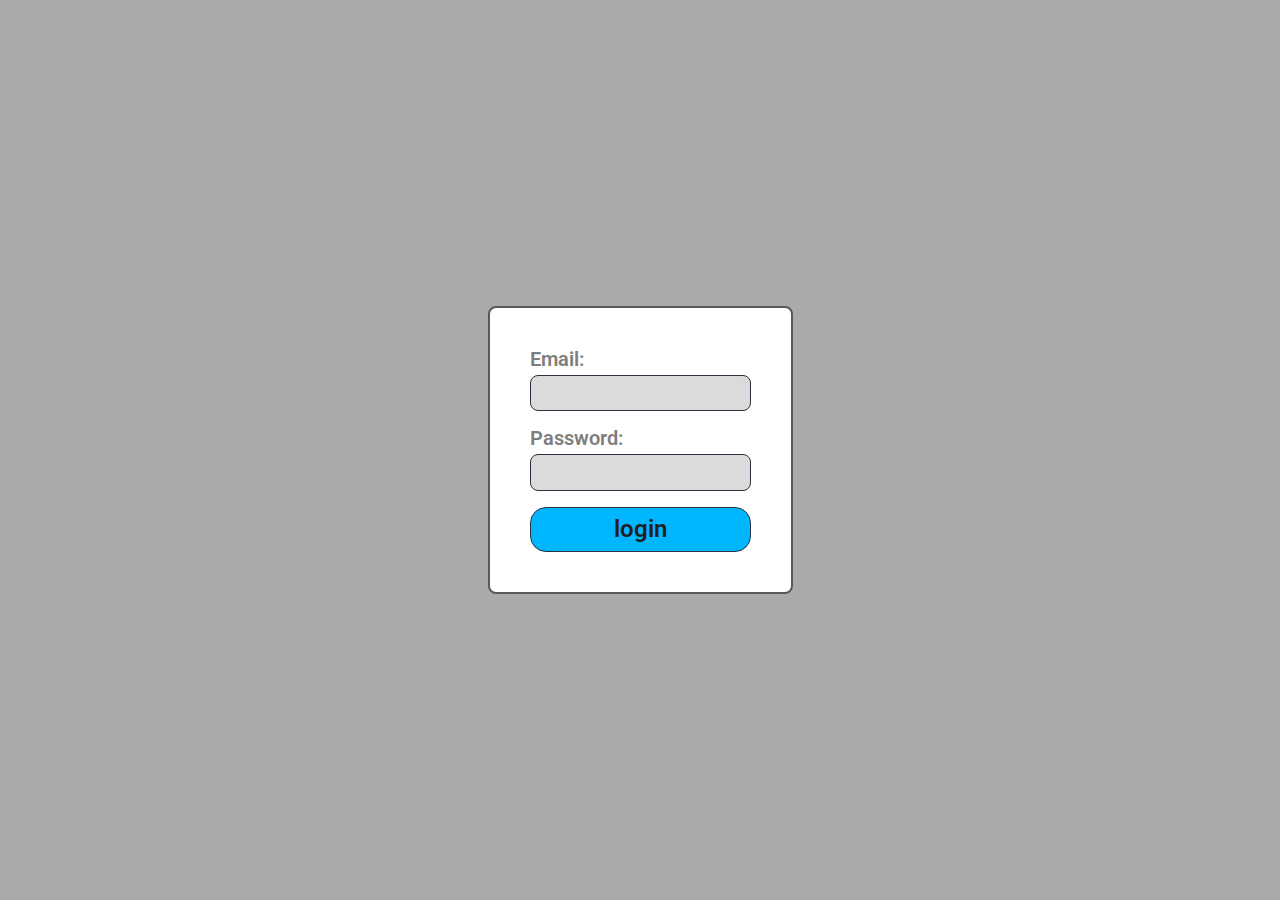
==== frontend/index.html @ de036893 "API modificada para hacer login, creación de la estructura del front-end y login creado" ====
<!DOCTYPE html>
<html lang="en">
<head>
    <meta charset="UTF-8">
    <meta name="viewport" content="width=device-width, initial-scale=1.0">
    <title>Document</title>
    <link rel="preconnect" href="https://fonts.googleapis.com">
    <link rel="preconnect" href="https://fonts.gstatic.com" crossorigin>
    <link href="https://fonts.googleapis.com/css2?family=Roboto:ital,wght@0,100;0,300;0,400;0,500;0,700;0,900;1,100;1,300;1,400;1,500;1,700;1,900&display=swap" rel="stylesheet">
    <link rel="stylesheet" href="./css/normalize.css">
    <link rel="stylesheet" href="./css/style.css">
</head>
<body>
    <main>
        <form id="login-form">
            <div class="login-form-email">
                <label for="email">Email:</label>
                <input type="email" name="email" id="email">
            </div>

            <div class="login-form-password">
                <label for="password">Password:</label>
                <input type="password" name="password" id="password">
            </div>

            <div class="login-form-submit">
                <input type="submit" value="login">
            </div>
        </form>
    </main>
    <script src="./js/index.js"></script>
</body>
</html>
---- frontend/css/style.css ----
* {
    box-sizing: border-box;
    margin: 0;
    padding: 0;
    font-family: "Roboto", serif;
    font-style: normal;
}

main {
    width: 100dvw;
    height: 100dvh;
    display: grid;
    background-color: #aaaaaa;
}

#login-form {
    place-self: center;
    padding: 24px;
    border: 2px #595959 solid;
    background-color: #FFF;
    border-radius: 8px;
}

#login-form div {
    margin: 16px;
}

#login-form div * {
    display: block;
}

#login-form div label {
    color: #7e7e7e;
    font-weight: 600;
    margin-bottom: 4px;
    font-size: 20px;
}

#login-form div input[type="email"], #login-form div input[type="password"] {
    border: .0625rem solid #2A3140;
    border-radius: 8px;
    outline: 0;
    box-shadow: none;
    padding: 8px;
    background-color: #dbdbdb;
    color: rgb(47, 47, 47);
    font-size: 16px;
    font-weight: 500;
}

#login-form div input[type="submit"] {
    border: .0625rem solid #2A3140;
    border-radius: 16px;
    outline: 0;
    box-shadow: none;
    width: 100%;
    padding: 8px;
    background-color: #00b7ff;
    color: rgb(32, 32, 32);
    font-size: 24px;
    font-weight: 600;
}
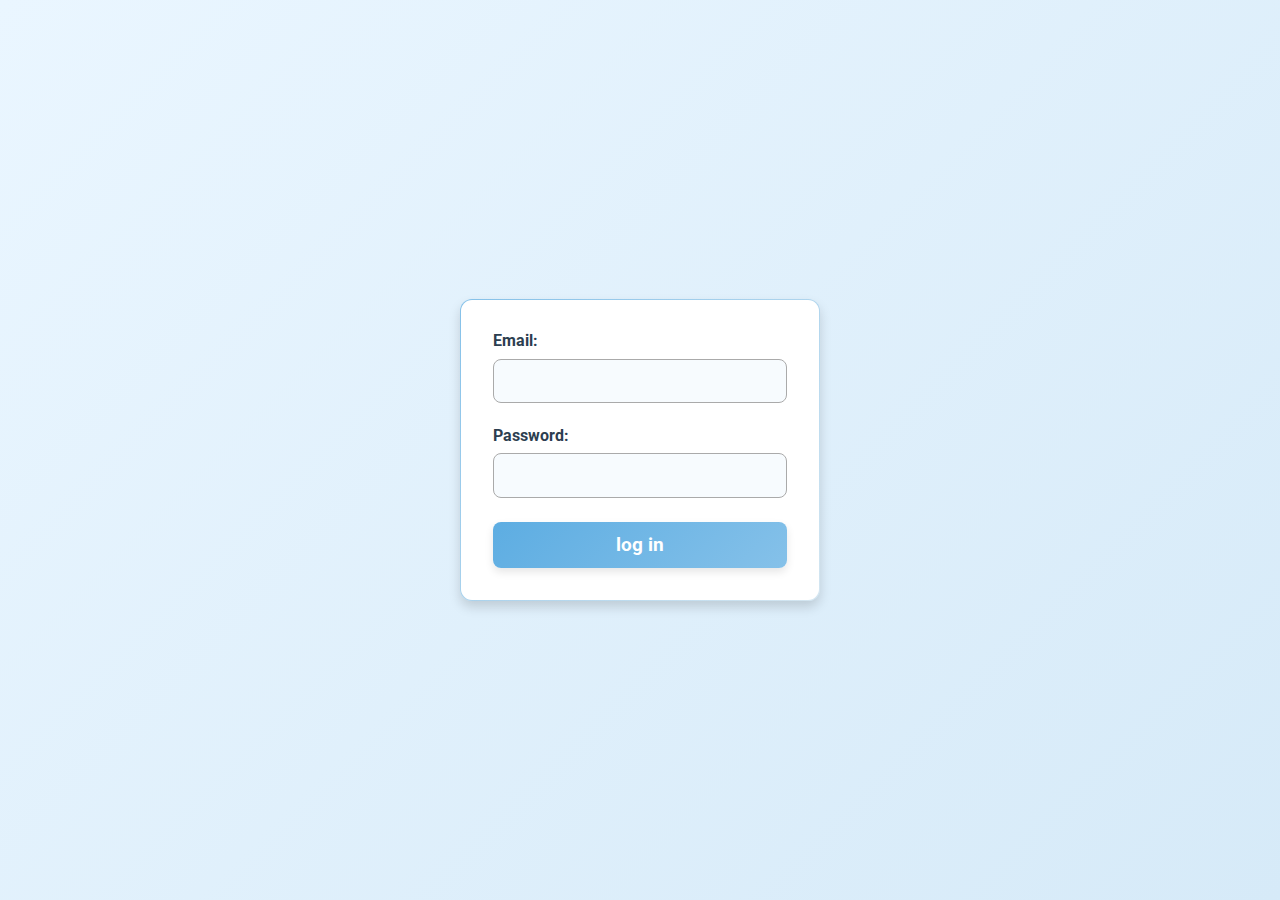
==== commit 7a267179: "Proyecto casi terminado" ====
--- a/frontend/index.html
+++ b/frontend/index.html
@@ -3,7 +3,7 @@
 <head>
     <meta charset="UTF-8">
     <meta name="viewport" content="width=device-width, initial-scale=1.0">
-    <title>Document</title>
+    <title>Log In</title>
     <link rel="preconnect" href="https://fonts.googleapis.com">
     <link rel="preconnect" href="https://fonts.gstatic.com" crossorigin>
     <link href="https://fonts.googleapis.com/css2?family=Roboto:ital,wght@0,100;0,300;0,400;0,500;0,700;0,900;1,100;1,300;1,400;1,500;1,700;1,900&display=swap" rel="stylesheet">
@@ -24,7 +24,7 @@
             </div>
 
             <div class="login-form-submit">
-                <input type="submit" value="login">
+                <input type="submit" value="log in">
             </div>
         </form>
     </main>
--- a/frontend/css/style.css
+++ b/frontend/css/style.css
@@ -1,62 +1,675 @@
+/* General */
 * {
     box-sizing: border-box;
     margin: 0;
     padding: 0;
-    font-family: "Roboto", serif;
+    font-family: "Roboto", sans-serif;
     font-style: normal;
 }
 
 main {
+    display: grid;
+    place-items: center;
+    height: 100dvh;
     width: 100dvw;
+    background: linear-gradient(135deg, #EAF6FF, #D6EAF8); /* Azul pastel */
+}
+
+/* Formulario */
+#login-form {
+    padding: 2rem;
+    border: 1px solid transparent;
+    border-radius: 12px;
+    width: 100%;
+    max-width: 360px;
+    background: linear-gradient(#fff, #fff) padding-box, linear-gradient(135deg, #85C1E9, #D4E6F1) border-box; /* Borde de gradiente */
+    box-shadow: 0 6px 12px rgba(0, 0, 0, 0.15);
+    transition: transform 0.2s ease, box-shadow 0.2s ease;
+}
+
+/* Hover del formulario */
+#login-form:hover {
+    transform: translateY(-1px);
+    box-shadow: 0 8px 16px rgba(0, 0, 0, 0.2);
+}
+
+/* Div del formulario */
+#login-form div:not(.login-form-submit) {
+    margin-bottom: 1.5rem;
+}
+
+/* Etiquetas */
+#login-form div label {
+    color: #2C3E50; /* Azul oscuro */
+    font-weight: bold;
+    font-size: 1rem;
+}
+
+/* Campos de entrada */
+#login-form div input[type="email"], 
+#login-form div input[type="password"] {
+    width: 100%;
+    border: 1px solid #aaa;
+    border-radius: 8px;
+    padding: 0.75rem;
+    margin-top: 0.5rem;
+    background-color: #F7FBFE; /* Azul muy claro */
+    font-size: 1rem;
+    transition: all 0.3s ease;
+}
+
+/* Hover y focus en los campos */
+#login-form div input[type="email"]:focus, 
+#login-form div input[type="password"]:focus {
+    border-color: rgb(93, 173, 226); /* Azul intenso */
+    outline: none;
+    background-color: #EBF6FF;
+    box-shadow: 0 0 8px rgba(93, 173, 226, 0.5);
+}
+
+/* Botón de enviar */
+#login-form div input[type="submit"] {
+    width: 100%;
+    padding: 0.75rem;
+    border: none;
+    border-radius: 8px;
+    background: linear-gradient(135deg, #5DADE2, #85C1E9); /* Degradado azul */
+    color: #fff;
+    font-size: 1.2rem;
+    font-weight: bold;
+    cursor: pointer;
+    transition: background-color 0.3s ease, transform 0.2s ease;
+    box-shadow: 0 4px 8px rgba(0, 0, 0, 0.1);
+}
+
+/* Hover del botón */
+#login-form div input[type="submit"]:hover {
+    background: linear-gradient(135deg, #3498DB, #5DADE2); /* Azul más intenso */
+    transform: translateY(-.5px);
+    box-shadow: 0 6px 12px rgba(0, 0, 0, 0.2);
+}
+
+/* Responsividad
+@media (max-width: 480px) {
+    #login-form {
+        padding: 1.5rem;
+    }
+
+    #login-form div input[type="email"], 
+    #login-form div input[type="password"], 
+    #login-form div input[type="submit"] {
+        font-size: 0.9rem;
+        padding: 0.6rem;
+    }
+} */
+
+
+
+/* Estilos página pacientes */
+/* General */
+
+header {
+    display: flex;
+    justify-content: space-between;
+    align-items: center;
+    padding: 1rem 2rem;
+    background-color: #3498DB; /* Azul intenso */
+    color: #FFFFFF; /* Texto blanco */
+    box-shadow: 0 4px 6px rgba(0, 0, 0, 0.1);
+    border-radius: 0 0 12px 12px;
+}
+
+header h1 {
+    font-size: 2rem;
+    margin: 0;
+}
+
+header h3 {
+    font-size: 1.3rem;
+    font-weight: 500;
+    text-align: right;
+}
+
+.patient-container {
+    display: grid;
+    grid-template-areas:
+        "user-info user-current-medication user-current-medication"
+        "user-upcoming-appointments user-upcoming-appointments user-past-appointments"
+        "user-make-appointment-btn user-make-appointment-btn user-make-appointment-btn";
+    grid-gap: 2rem;
+    padding: 2rem;
+    max-width: 1200px;
+    margin: 2rem auto;
+}
+
+/* Section Styling */
+section {
+    background-color: #FFFFFF;
+    border: 1px solid #D6DBDF;
+    border-radius: 12px;
+    box-shadow: 0 4px 8px rgba(0, 0, 0, 0.1);
+    padding: 1.5rem;
+    transition: transform 0.2s ease, box-shadow 0.2s ease;
+    width: 100%;
+    /* max-width: 500px; */
+}
+
+section:hover {
+    transform: translateY(-4px);
+    box-shadow: 0 8px 16px rgba(0, 0, 0, 0.2);
+}
+
+.patient-container h5 {
+    font-size: 1.5rem;
+    color: #2E86C1; /* Azul medio */
+    margin-bottom: 1rem;
+    border-bottom: 2px solid #AED6F1;
+    padding-bottom: 0.5rem;
+}
+
+.patient-container ul {
+    list-style: none;
+    padding: 0;
+}
+
+.patient-container ul li {
+    margin-bottom: 0.8rem;
+    font-size: 1rem;
+    color: #5D6D7E; /* Gris oscuro */
+}
+
+.patient-container table {
+    width: 100%;
+    border-collapse: collapse;
+    border-radius: 12px;
+    overflow: hidden;
+}
+
+.patient-container table th,
+.patient-container table td {
+    padding: 0.8rem;
+    text-align: left;
+    border-bottom: 1px solid #E5E8E8;
+    text-align: center;
+}
+
+.patient-container table th {
+    background-color: #3498DB;
+    color: #FFFFFF;
+    font-weight: bold;
+    text-align: center;
+}
+
+.patient-container table tbody tr:nth-child(even) {
+    background-color: #F8F9F9;
+}
+
+.patient-container table tbody tr:hover {
+    background-color: #D6EAF8;
+    cursor: pointer;
+}
+
+/* Grid Areas */
+.patient-container .user-info {
+    grid-area: user-info;
+}
+
+.patient-container .user-info ul li span {
+    font-weight: bold
+}
+
+.patient-container .user-current-medication {
+    grid-area: user-current-medication;
+}
+
+.patient-container .user-upcoming-appointments {
+    grid-area: user-upcoming-appointments;
+}
+
+.patient-container .user-past-appointments {
+    grid-area: user-past-appointments;
+}
+
+.patient-container .user-make-appointment-btn {
+    grid-area: user-make-appointment-btn;
+}
+
+/* MODAL */
+/* General */
+/* Botón para pedir cita */
+.user-make-appointment-btn {
+    background-color: #2E86C1;
+    color: #FFFFFF;
+    border: none;
+    border-radius: 8px;
+    padding: 1rem 2rem;
+    font-size: 1.2rem;
+    font-weight: bold;
+    cursor: pointer;
+    box-shadow: 0 4px 6px rgba(0, 0, 0, 0.1);
+    transition: background-color 0.3s ease, transform 0.2s ease;
+}
+
+.user-make-appointment-btn:hover {
+    background-color: #1A5276;
+    transform: scale(1.05);
+}
+
+/* Modal */
+.modal {
+    display: none;
+    position: fixed;
+    top: 0;
+    left: 0;
+    width: 100vw;
+    height: 100vh;
+    background-color: rgba(0, 0, 0, 0.5);
+    justify-content: center;
+    align-items: center;
+    z-index: 1000;
+    opacity: 0;
+    transition: opacity 0.4s ease-in-out;
+}
+
+.modal.show {
+    display: flex;
+    opacity: 1;
+}
+
+.modal-content {
+    background-color: #ffffff;
+    padding: 2rem;
+    border-radius: 12px;
+    position: relative;
+    box-shadow: 0 4px 8px rgba(0, 0, 0, 0.2);
+    width: 90%;
+    max-width: 500px;
+    animation: fadeIn 0.4s ease-in-out;
+}
+
+/* Animaciones del modal */
+@keyframes fadeIn {
+    from {
+        transform: scale(0.9);
+        opacity: 0;
+    }
+    to {
+        transform: scale(1);
+        opacity: 1;
+    }
+}
+
+@keyframes fadeOut {
+    from {
+        transform: scale(1);
+        opacity: 1;
+    }
+    to {
+        transform: scale(0.9);
+        opacity: 0;
+    }
+}
+
+.modal.hide .modal-content {
+    animation: fadeOut 0.4s ease-in-out;
+}
+
+/* Botón para cerrar modal */
+.close-btn {
+    position: absolute;
+    top: 1rem;
+    right: 1rem;
+    background: none;
+    border: none;
+    font-size: 1.5rem;
+    color: #333333;
+    cursor: pointer;
+    transition: color 0.3s ease;
+}
+
+.close-btn:hover {
+    color: #ff5252;
+}
+
+/* Estilo de los inputs y textarea dentro del modal */
+.modal-content label {
+    display: block;
+    margin: 1rem 0 0.5rem;
+    font-weight: bold;
+    color: #2C3E50;
+}
+
+.modal-content select,
+.modal-content input,
+.modal-content textarea {
+    width: 100%;
+    padding: 0.8rem;
+    border: 1px solid #D6DBDF;
+    border-radius: 8px;
+    margin-bottom: 1rem;
+    font-size: 1rem;
+}
+
+/* Botón de envío dentro del modal */
+.modal-submit-btn {
+    background-color: #3498db;
+    color: white;
+    border: none;
+    padding: 0.8rem 1.5rem;
+    border-radius: 6px;
+    font-size: 1rem;
+    cursor: pointer;
+    display: block;
+    margin: 1rem auto 0 auto;
+    width: 60%;
+}
+
+.modal-submit-btn:hover {
+    background-color: #2980b9;
+}
+
+/* Responsive Design */
+@media (max-width: 768px) {
+    .patient-container {
+        display: flex;
+        flex-direction: column;
+        gap: 1.5rem;
+    }
+
+    section {
+        max-width: 100%;
+    }
+}
+
+/* * Estilos página doctor */
+.doctor-container {
+    display: grid;
+    place-items: center;
     height: 100dvh;
-    display: grid;
-    background-color: #aaaaaa;
-}
-
-#login-form {
-    place-self: center;
-    padding: 24px;
-    border: 2px #595959 solid;
-    background-color: #FFF;
+    width: 100dvw;
+    grid-template-areas:
+        "user-info doctor-appointments-next-seven-days"
+        "doctor-today-appointments doctor-today-appointments";
+    grid-gap: 2rem;
+    padding: 2rem;
+    max-width: 1200px;
+    margin: 2rem auto;
+    background: linear-gradient(135deg, #EAF6FF, #D6EAF8);
+}
+
+.doctor-container .user-info {
+    grid-area: user-info;
+}
+
+.doctor-container .doctor-appointments-next-seven-days {
+    grid-area: doctor-appointments-next-seven-days;
+    display: flex;
+    flex-direction: column;
+    align-items: center;
+}
+
+.doctor-container .doctor-today-appointments {
+    grid-area: doctor-today-appointments;
+}
+
+.doctor-container .doctor-appointments-next-seven-days span {
+    font-size: 8rem;
+    color: #2E86C1;
+    font-weight: 900;
+    margin: 0 auto;
+}
+
+.doctor-container .doctor-appointments-next-seven-days h5 {
+    font-size: 1.5rem;
+    color: #2E86C1;
+    margin-bottom: 0;
+    border-bottom: none;
+    padding-bottom: 0;
+}
+
+
+.doctor-container h5 {
+    font-size: 1.5rem;
+    color: #2E86C1;
+    margin-bottom: 1rem;
+    border-bottom: 2px solid #AED6F1;
+    padding-bottom: 0.5rem;
+}
+
+.doctor-container .doctor-info ul {
+    list-style: none;
+    padding: 0;
+}
+
+.doctor-container .doctor-info ul li {
+    margin-bottom: 0.8rem;
+    font-size: 1rem;
+    color: #5D6D7E;
+}
+
+.doctor-container .doctor-info ul li span {
+    font-weight: bold;
+}
+
+.doctor-container table {
+    width: 100%;
+    border-collapse: collapse;
+    border-radius: 12px;
+    overflow: hidden;
+}
+
+.doctor-container table th,
+.doctor-container table td {
+    padding: 0.8rem;
+    text-align: left;
+    border-bottom: 1px solid #E5E8E8;
+    text-align: center;
+}
+
+.doctor-container table th {
+    background-color: #3498DB;
+    color: #FFFFFF;
+    font-weight: bold;
+    text-align: center;
+}
+
+.doctor-container table tbody tr:nth-child(even) {
+    background-color: #F8F9F9;
+}
+
+.doctor-container table tbody tr:hover {
+    background-color: #D6EAF8;
+    cursor: pointer;
+}
+
+/* Estilo para los botones de la tabla */
+.doctor-container table button {
+    background-color: #3498DB;
+    color: white;
+    border: none;
+    padding: 0.6rem 1.2rem;
+    font-size: 1rem;
+    border-radius: 5px;
+    cursor: pointer;
+    transition: background-color 0.3s ease;
+}
+
+.doctor-container table button:hover {
+    background-color: #2980B9;
+}
+
+/* Modal */
+#doctor-modal {
+    position: fixed;
+    top: 0;
+    left: 0;
+    width: 100vw;
+    height: 100vh;
+    background-color: rgba(0, 0, 0, 0.5);
+    justify-content: center;
+    align-items: center;
+    z-index: 1000;
+    opacity: 0;
+    visibility: hidden;
+    pointer-events: none;
+    transition: opacity 0.4s ease-in-out, visibility 0.4s ease-in-out;
+}
+
+#doctor-modal.show {
+    opacity: 1;
+    visibility: visible;
+    pointer-events: auto;
+}
+
+#doctor-modal .modal-content {
+    background-color: #ffffff;
+    padding: 2rem;
+    border-radius: 12px;
+    position: relative;
+    box-shadow: 0 4px 8px rgba(0, 0, 0, 0.2);
+    width: 90%;
+    max-width: 500px;
+    animation: fadeIn 0.4s ease-in-out;
+}
+
+/* Animaciones del modal */
+@keyframes fadeIn {
+    from {
+        transform: scale(0.9);
+        opacity: 0;
+    }
+    to {
+        transform: scale(1);
+        opacity: 1;
+    }
+}
+
+@keyframes fadeOut {
+    from {
+        transform: scale(1);
+        opacity: 1;
+    }
+    to {
+        transform: scale(0.9);
+        opacity: 0;
+    }
+}
+
+#doctor-modal.hide #doctor-modal .modal-content {
+    animation: fadeOut 0.4s ease-in-out;
+}
+
+/* Botón para cerrar modal */
+#doctor-modal .close-btn {
+    position: absolute;
+    top: 1rem;
+    right: 1rem;
+    background: none;
+    border: none;
+    font-size: 1.5rem;
+    color: #333333;
+    cursor: pointer;
+    transition: color 0.3s ease;
+}
+
+#doctor-modal .close-btn:hover {
+    color: #ff5252;
+}
+
+/* Estilo de los inputs y textarea dentro del modal */
+#doctor-modal .modal-content label {
+    display: block;
+    margin: 1rem 0 0.5rem;
+    font-weight: bold;
+    color: #2C3E50;
+}
+
+#doctor-modal .modal-content select,
+#doctor-modal .modal-content input,
+#doctor-modal .modal-content textarea {
+    width: 100%;
+    padding: 0.8rem;
+    border: 1px solid #D6DBDF;
     border-radius: 8px;
-}
-
-#login-form div {
-    margin: 16px;
-}
-
-#login-form div * {
+    margin-bottom: 1rem;
+    font-size: 1rem;
+}
+
+/* Botón de envío dentro del modal */
+#doctor-modal .modal-submit-btn {
+    background-color: #3498db;
+    color: white;
+    border: none;
+    padding: 0.8rem 1.5rem;
+    border-radius: 6px;
+    font-size: 1rem;
+    cursor: pointer;
     display: block;
-}
-
-#login-form div label {
-    color: #7e7e7e;
-    font-weight: 600;
-    margin-bottom: 4px;
-    font-size: 20px;
-}
-
-#login-form div input[type="email"], #login-form div input[type="password"] {
-    border: .0625rem solid #2A3140;
+    margin: 1rem auto 0 auto;
+    width: 60%;
+}
+
+#doctor-modal .modal-submit-btn:hover {
+    background-color: #2980b9;
+}
+
+
+/* Estilos página 404 */
+/* Fondo de la página */
+.error-main {
+    height: 100dvh;
+    width: 100dvw;
+    background: linear-gradient(135deg, #FFFFFF, #D6EAF8);
+    display: flex;
+    justify-content: center;
+    align-items: center;
+}
+
+/* Contenedor principal */
+.error-container {
+    text-align: center;
+    padding: 2rem;
+    background-color: #fff;
+    border: 1px solid #AED6F1;
+    border-radius: 12px;
+    box-shadow: 0 4px 10px rgba(0, 0, 0, 0.1);
+    max-width: 400px;
+    width: 100%;
+}
+
+/* Título del error */
+.error-container h1 {
+    font-size: 6rem;
+    color: #5DADE2; /* Azul intenso */
+    margin-bottom: 1rem;
+}
+
+/* Mensaje descriptivo */
+.error-container p {
+    font-size: 1.2rem;
+    color: #333;
+    margin-bottom: 2rem;
+}
+
+/* Botón */
+.error-container .back-button {
+    display: inline-block;
+    padding: 0.75rem 1.5rem;
+    background-color: #85C1E9; /* Azul cielo */
+    color: #fff;
+    font-size: 1rem;
+    font-weight: bold;
+    text-decoration: none;
     border-radius: 8px;
-    outline: 0;
-    box-shadow: none;
-    padding: 8px;
-    background-color: #dbdbdb;
-    color: rgb(47, 47, 47);
-    font-size: 16px;
-    font-weight: 500;
-}
-
-#login-form div input[type="submit"] {
-    border: .0625rem solid #2A3140;
-    border-radius: 16px;
-    outline: 0;
-    box-shadow: none;
-    width: 100%;
-    padding: 8px;
-    background-color: #00b7ff;
-    color: rgb(32, 32, 32);
-    font-size: 24px;
-    font-weight: 600;
+    transition: background-color 0.3s ease, transform 0.2s ease;
+}
+
+/* Hover y active del botón */
+.error-container .back-button:hover {
+    background-color: #5DADE2; /* Azul más intenso */
+    transform: translateY(-2px);
+}
+
+.error-container .back-button:active {
+    transform: translateY(0);
 }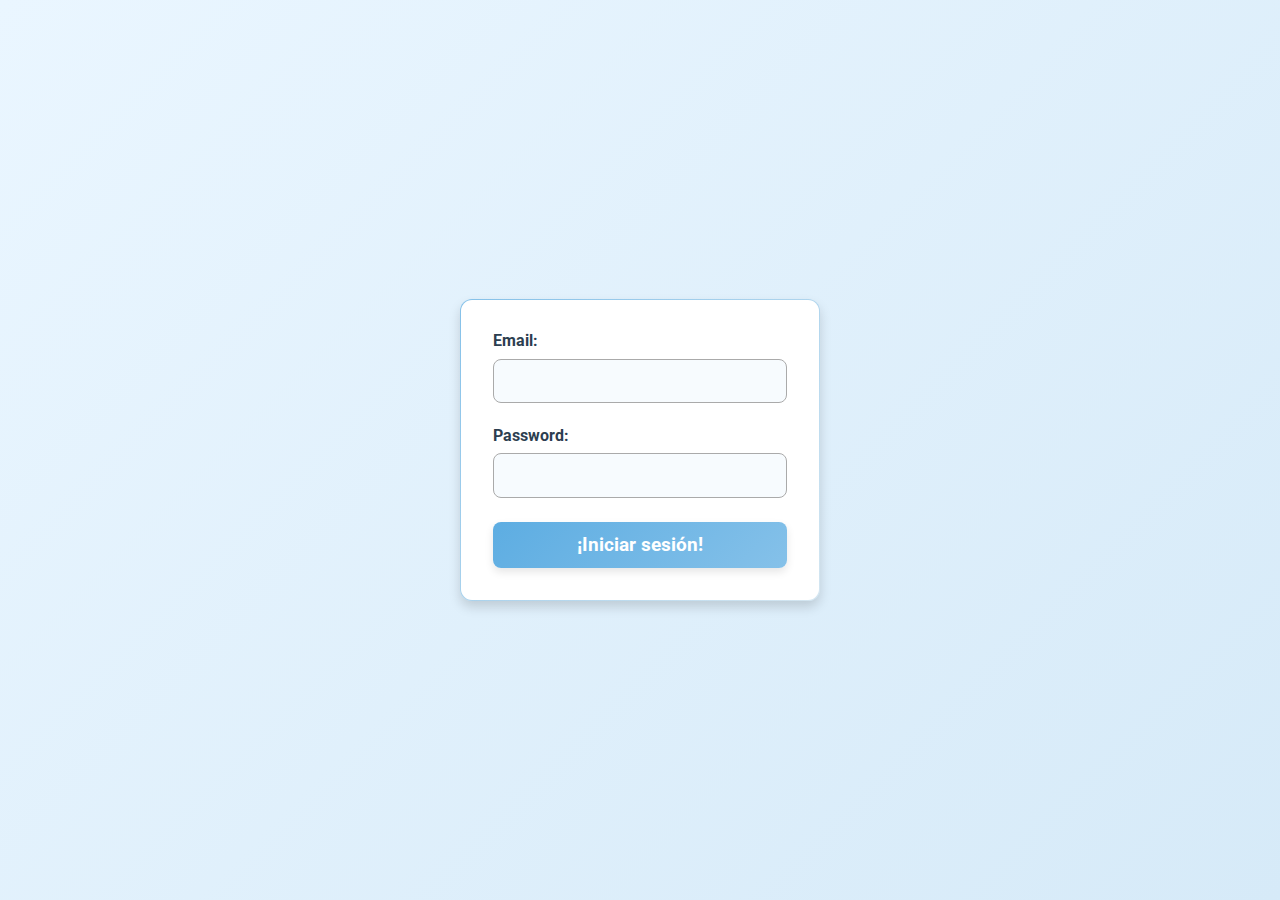
==== commit 9a773df4: "Refatorización completa del código JavaScript y eliminación de PDF viewer" ====
--- a/frontend/index.html
+++ b/frontend/index.html
@@ -11,7 +11,7 @@
     <link rel="stylesheet" href="./css/style.css">
 </head>
 <body>
-    <main>
+    <main id="login-main">
         <form id="login-form">
             <div class="login-form-email">
                 <label for="email">Email:</label>
@@ -23,11 +23,18 @@
                 <input type="password" name="password" id="password">
             </div>
 
+            <div class="errors">
+                <span id="email"></span>
+                <span id="password"></span>
+                <span id="not-found"></span>
+            </div>
+
             <div class="login-form-submit">
-                <input type="submit" value="log in">
+                <input type="submit" value="¡Iniciar sesión!">
             </div>
         </form>
     </main>
-    <script src="./js/index.js"></script>
+    <script type="module" src="./js/helpers/utils.mjs"></script>
+    <script type="module" src="./js/index.js"></script>
 </body>
 </html>--- a/frontend/css/style.css
+++ b/frontend/css/style.css
@@ -7,15 +7,23 @@
     font-style: normal;
 }
 
-main {
-    display: grid;
-    place-items: center;
+@font-face {
+    font-family: 'DigitalClock';
+    src: url('http://localhost/font/DS-DIGII.TTF') format('woff2');
+    font-weight: normal;
+    font-style: normal;
+}
+
+body {
+    background: linear-gradient(135deg, #EAF6FF, #D6EAF8); /* Azul pastel */
+}
+
+/* Formulario */
+
+#login-main {
     height: 100dvh;
-    width: 100dvw;
-    background: linear-gradient(135deg, #EAF6FF, #D6EAF8); /* Azul pastel */
-}
-
-/* Formulario */
+}
+
 #login-form {
     padding: 2rem;
     border: 1px solid transparent;
@@ -104,19 +112,23 @@
 } */
 
 
-
 /* Estilos página pacientes */
 /* General */
+main {
+    display: grid;
+    place-items: center;
+    height: 90dvh;
+}
 
 header {
     display: flex;
     justify-content: space-between;
     align-items: center;
-    padding: 1rem 2rem;
+    height: 10dvh;
+    padding: 1rem 6% 1rem 2%;
     background-color: #3498DB; /* Azul intenso */
     color: #FFFFFF; /* Texto blanco */
     box-shadow: 0 4px 6px rgba(0, 0, 0, 0.1);
-    border-radius: 0 0 12px 12px;
 }
 
 header h1 {
@@ -129,6 +141,13 @@
     font-weight: 500;
     text-align: right;
 }
+
+.clock {
+    font-family: 'DigitalClock', sans-serif;
+    color: white;
+    font-size: 4rem;
+}
+
 
 .patient-container {
     display: grid;
@@ -139,7 +158,6 @@
     grid-gap: 2rem;
     padding: 2rem;
     max-width: 1200px;
-    margin: 2rem auto;
 }
 
 /* Section Styling */
@@ -185,6 +203,10 @@
     overflow: hidden;
 }
 
+#hide {
+    display: none;
+}
+
 .patient-container table th,
 .patient-container table td {
     padding: 0.8rem;
@@ -206,7 +228,11 @@
 
 .patient-container table tbody tr:hover {
     background-color: #D6EAF8;
-    cursor: pointer;
+    /* cursor: pointer; */
+}
+
+.patient-container table tbody tr:hover *:not(.user-past-appointments table tbody tr:hover *) {
+    cursor: default;
 }
 
 /* Grid Areas */
@@ -287,6 +313,21 @@
     animation: fadeIn 0.4s ease-in-out;
 }
 
+#modal-past-appointments .modal-content {
+    max-width: 600px;
+}
+
+#doctor-modal .modal-content {
+    background-color: #ffffff;
+    padding: 2rem;
+    border-radius: 12px;
+    position: relative;
+    box-shadow: 0 4px 8px rgba(0, 0, 0, 0.2);
+    width: 90%;
+    max-width: none;
+    animation: fadeIn 0.4s ease-in-out;
+}
+
 /* Animaciones del modal */
 @keyframes fadeIn {
     from {
@@ -332,7 +373,7 @@
 }
 
 /* Estilo de los inputs y textarea dentro del modal */
-.modal-content label {
+.modal-content label:not(#chronic label) {
     display: block;
     margin: 1rem 0 0.5rem;
     font-weight: bold;
@@ -340,7 +381,7 @@
 }
 
 .modal-content select,
-.modal-content input,
+.modal-content input:not(input[type="checkbox"]),
 .modal-content textarea {
     width: 100%;
     padding: 0.8rem;
@@ -348,6 +389,28 @@
     border-radius: 8px;
     margin-bottom: 1rem;
     font-size: 1rem;
+    resize: none;
+}
+
+.modal-content h2:not(.doctor-modal .modal-content h2) {
+    margin-bottom: 12px;
+    font-size: 2.2rem;
+}
+
+.doctor-modal .modal-content h2 {
+    margin: 12px;
+    font-weight: 700;
+    font-size: 2.2rem;
+}
+
+
+.modal-content span {
+    font-weight: bold;
+}
+
+.modal-medication {
+    list-style: none;
+    padding-left: 12px;
 }
 
 /* Botón de envío dentro del modal */
@@ -381,125 +444,9 @@
     }
 }
 
-/* * Estilos página doctor */
-.doctor-container {
-    display: grid;
-    place-items: center;
-    height: 100dvh;
-    width: 100dvw;
-    grid-template-areas:
-        "user-info doctor-appointments-next-seven-days"
-        "doctor-today-appointments doctor-today-appointments";
-    grid-gap: 2rem;
-    padding: 2rem;
-    max-width: 1200px;
-    margin: 2rem auto;
-    background: linear-gradient(135deg, #EAF6FF, #D6EAF8);
-}
-
-.doctor-container .user-info {
-    grid-area: user-info;
-}
-
-.doctor-container .doctor-appointments-next-seven-days {
-    grid-area: doctor-appointments-next-seven-days;
-    display: flex;
-    flex-direction: column;
-    align-items: center;
-}
-
-.doctor-container .doctor-today-appointments {
-    grid-area: doctor-today-appointments;
-}
-
-.doctor-container .doctor-appointments-next-seven-days span {
-    font-size: 8rem;
-    color: #2E86C1;
-    font-weight: 900;
-    margin: 0 auto;
-}
-
-.doctor-container .doctor-appointments-next-seven-days h5 {
-    font-size: 1.5rem;
-    color: #2E86C1;
-    margin-bottom: 0;
-    border-bottom: none;
-    padding-bottom: 0;
-}
-
-
-.doctor-container h5 {
-    font-size: 1.5rem;
-    color: #2E86C1;
-    margin-bottom: 1rem;
-    border-bottom: 2px solid #AED6F1;
-    padding-bottom: 0.5rem;
-}
-
-.doctor-container .doctor-info ul {
-    list-style: none;
-    padding: 0;
-}
-
-.doctor-container .doctor-info ul li {
-    margin-bottom: 0.8rem;
-    font-size: 1rem;
-    color: #5D6D7E;
-}
-
-.doctor-container .doctor-info ul li span {
-    font-weight: bold;
-}
-
-.doctor-container table {
-    width: 100%;
-    border-collapse: collapse;
-    border-radius: 12px;
-    overflow: hidden;
-}
-
-.doctor-container table th,
-.doctor-container table td {
-    padding: 0.8rem;
-    text-align: left;
-    border-bottom: 1px solid #E5E8E8;
-    text-align: center;
-}
-
-.doctor-container table th {
-    background-color: #3498DB;
-    color: #FFFFFF;
-    font-weight: bold;
-    text-align: center;
-}
-
-.doctor-container table tbody tr:nth-child(even) {
-    background-color: #F8F9F9;
-}
-
-.doctor-container table tbody tr:hover {
-    background-color: #D6EAF8;
-    cursor: pointer;
-}
-
-/* Estilo para los botones de la tabla */
-.doctor-container table button {
-    background-color: #3498DB;
-    color: white;
-    border: none;
-    padding: 0.6rem 1.2rem;
-    font-size: 1rem;
-    border-radius: 5px;
-    cursor: pointer;
-    transition: background-color 0.3s ease;
-}
-
-.doctor-container table button:hover {
-    background-color: #2980B9;
-}
-
 /* Modal */
-#doctor-modal {
+#doctor-modal .modal {
+    display: none;
     position: fixed;
     top: 0;
     left: 0;
@@ -510,15 +457,13 @@
     align-items: center;
     z-index: 1000;
     opacity: 0;
-    visibility: hidden;
-    pointer-events: none;
-    transition: opacity 0.4s ease-in-out, visibility 0.4s ease-in-out;
-}
-
-#doctor-modal.show {
+    transition: opacity 0.4s ease-in-out;
+    overflow-y: auto; /* Habilitar desplazamiento si es necesario */
+}
+
+#doctor-modal .modal.show {
+    display: flex;
     opacity: 1;
-    visibility: visible;
-    pointer-events: auto;
 }
 
 #doctor-modal .modal-content {
@@ -528,11 +473,12 @@
     position: relative;
     box-shadow: 0 4px 8px rgba(0, 0, 0, 0.2);
     width: 90%;
-    max-width: 500px;
+    max-width: 800px; /* Ampliar el ancho máximo */
+    max-height: 90vh; /* Limitar la altura para evitar desbordamientos */
+    overflow-y: auto; /* Agregar desplazamiento interno para contenido largo */
     animation: fadeIn 0.4s ease-in-out;
 }
 
-/* Animaciones del modal */
 @keyframes fadeIn {
     from {
         transform: scale(0.9);
@@ -544,6 +490,10 @@
     }
 }
 
+#doctor-modal.hide .modal-content {
+    animation: fadeOut 0.4s ease-in-out;
+}
+
 @keyframes fadeOut {
     from {
         transform: scale(1);
@@ -553,10 +503,6 @@
         transform: scale(0.9);
         opacity: 0;
     }
-}
-
-#doctor-modal.hide #doctor-modal .modal-content {
-    animation: fadeOut 0.4s ease-in-out;
 }
 
 /* Botón para cerrar modal */
@@ -577,22 +523,67 @@
 }
 
 /* Estilo de los inputs y textarea dentro del modal */
-#doctor-modal .modal-content label {
+#doctor-modal label:not(#chronic label) {
     display: block;
     margin: 1rem 0 0.5rem;
     font-weight: bold;
     color: #2C3E50;
 }
 
-#doctor-modal .modal-content select,
-#doctor-modal .modal-content input,
-#doctor-modal .modal-content textarea {
+#doctor-modal div:not(#chronic):not(.errors) {
+    border: 1.3px solid #D6DBDF;
+    margin: 4px;
+    padding: 8px;
+    border-radius: 8px;
+    margin-bottom: 24px;
+}
+
+.main-appointment-form div .errors {
+    margin: 8px;
+}
+
+#chronic {
+    display: flex;
+    color: #2C3E50;
+    gap: 8px;
+    font-weight: bold;
+}
+
+.errors span {
+    text-align: center; /* Alinea el texto al centro */
+    text-transform: uppercase; /* Convierte el texto a mayúsculas */
+    color: rgb(202, 41, 41); /* Cambia el color del texto a rojo */
+    display: block;
+    width: 100%;
+    font-size: 0.9rem;
+    font-weight: 600; /* Asegura que el texto ocupe toda la línea */
+}
+
+
+.doctor-container h2 {
+    margin: 1rem 0 1rem 0;
+}
+
+.doctor-container span {
+    margin: 0.3rem 0 0.3rem 0;
+}
+
+#doctor-modal div h3 {
+    font-size: 1.3rem;
+    font-weight: 600;
+    margin: 1.3rem 0;
+}
+
+#doctor-modal select,
+#doctor-modal input:not(input[type="checkbox"]),
+#doctor-modal textarea {
     width: 100%;
     padding: 0.8rem;
     border: 1px solid #D6DBDF;
     border-radius: 8px;
     margin-bottom: 1rem;
     font-size: 1rem;
+    resize: none;
 }
 
 /* Botón de envío dentro del modal */
@@ -612,6 +603,196 @@
 #doctor-modal .modal-submit-btn:hover {
     background-color: #2980b9;
 }
+
+/* Botón de envío dentro del modal */
+.intra-btn {
+    background-color: #3498db;
+    color: white;
+    border: none;
+    padding: 0.8rem 1.5rem;
+    border-radius: 6px;
+    font-size: 1rem;
+    cursor: pointer;
+    display: block;
+    margin: 1rem auto 1rem auto;
+    width: 30%;
+}
+
+.intra-btn:hover {
+    background-color: #2980b9;
+}
+
+/* Responsive Design */
+@media (max-width: 768px) {
+    #doctor-modal .modal-content {
+        width: 95%; /* Reducir el ancho en pantallas pequeñas */
+        max-height: 85vh; /* Asegurarse de que no desborde */
+    }
+}
+
+.medicines table {
+    width: 100%;
+    border-collapse: collapse;
+    border-radius: 12px;
+    overflow: hidden;
+}
+
+.medicines table th,
+.medicines table td {
+    padding: 0.8rem;
+    text-align: left;
+    border-bottom: 1px solid #E5E8E8;
+    text-align: center;
+}
+
+.medicines table th {
+    background-color: #3498DB;
+    color: #FFFFFF;
+    font-weight: bold;
+    text-align: center;
+}
+
+.medicines table tbody tr:nth-child(even) {
+    background-color: #F8F9F9;
+}
+
+.medicines table tbody tr:hover {
+    background-color: #D6EAF8;
+    cursor: pointer;
+}
+
+/* Estilo para los botones de la tabla */
+.medicines table button {
+    background-color: #3498DB;
+    color: white;
+    border: none;
+    padding: 0.6rem 1.2rem;
+    font-size: 1rem;
+    border-radius: 5px;
+    cursor: pointer;
+    transition: background-color 0.3s ease;
+}
+
+.medicines table button:hover {
+    background-color: #2980B9;
+}
+
+/* * Estilos página doctor */
+.doctor-container {
+    display: grid;
+    place-items: center;
+    grid-template-areas:
+        "user-info doctor-appointments-next-seven-days"
+        "doctor-today-appointments doctor-today-appointments";
+    grid-gap: 2rem;
+    padding: 2rem;
+    max-width: 1200px;
+    margin: 2rem auto;
+    background: linear-gradient(135deg, #EAF6FF, #D6EAF8);
+}
+
+.doctor-container .user-info {
+    grid-area: user-info;
+}
+
+.doctor-container .doctor-appointments-next-seven-days {
+    grid-area: doctor-appointments-next-seven-days;
+    display: flex;
+    flex-direction: column;
+    align-items: center;
+}
+
+.doctor-container .doctor-today-appointments {
+    grid-area: doctor-today-appointments;
+}
+
+.doctor-container .doctor-appointments-next-seven-days span {
+    font-size: 8rem;
+    color: #2E86C1;
+    font-weight: 900;
+    margin: 0 auto;
+}
+
+.doctor-container .doctor-appointments-next-seven-days h5 {
+    font-size: 1.5rem;
+    color: #2E86C1;
+    margin-bottom: 0;
+    border-bottom: none;
+    padding-bottom: 0;
+}
+
+
+.doctor-container h5 {
+    font-size: 1.5rem;
+    color: #2E86C1;
+    margin-bottom: 1rem;
+    border-bottom: 2px solid #AED6F1;
+    padding-bottom: 0.5rem;
+}
+
+.doctor-container .doctor-info ul {
+    list-style: none;
+    padding: 0;
+}
+
+.doctor-container .doctor-info ul li {
+    margin-bottom: 0.8rem;
+    font-size: 1rem;
+    color: #5D6D7E;
+}
+
+.doctor-container .doctor-info ul li span {
+    font-weight: bold;
+}
+
+.doctor-container table {
+    width: 100%;
+    border-collapse: collapse;
+    border-radius: 12px;
+    overflow: hidden;
+}
+
+.doctor-container table th,
+.doctor-container table td {
+    padding: 0.8rem;
+    text-align: left;
+    border-bottom: 1px solid #E5E8E8;
+    text-align: center;
+}
+
+.doctor-container table th {
+    background-color: #3498DB;
+    color: #FFFFFF;
+    font-weight: bold;
+    text-align: center;
+}
+
+.doctor-container table tbody tr:nth-child(even) {
+    background-color: #F8F9F9;
+}
+
+.doctor-container table tbody tr:hover {
+    background-color: #D6EAF8;
+    cursor: pointer;
+}
+
+/* Estilo para los botones de la tabla */
+.doctor-container table button {
+    background-color: #3498DB;
+    color: white;
+    border: none;
+    padding: 0.6rem 1.2rem;
+    font-size: 1rem;
+    border-radius: 5px;
+    cursor: pointer;
+    transition: background-color 0.3s ease;
+}
+
+.doctor-container table button:hover {
+    background-color: #2980B9;
+}
+
+/* Modal */
 
 
 /* Estilos página 404 */
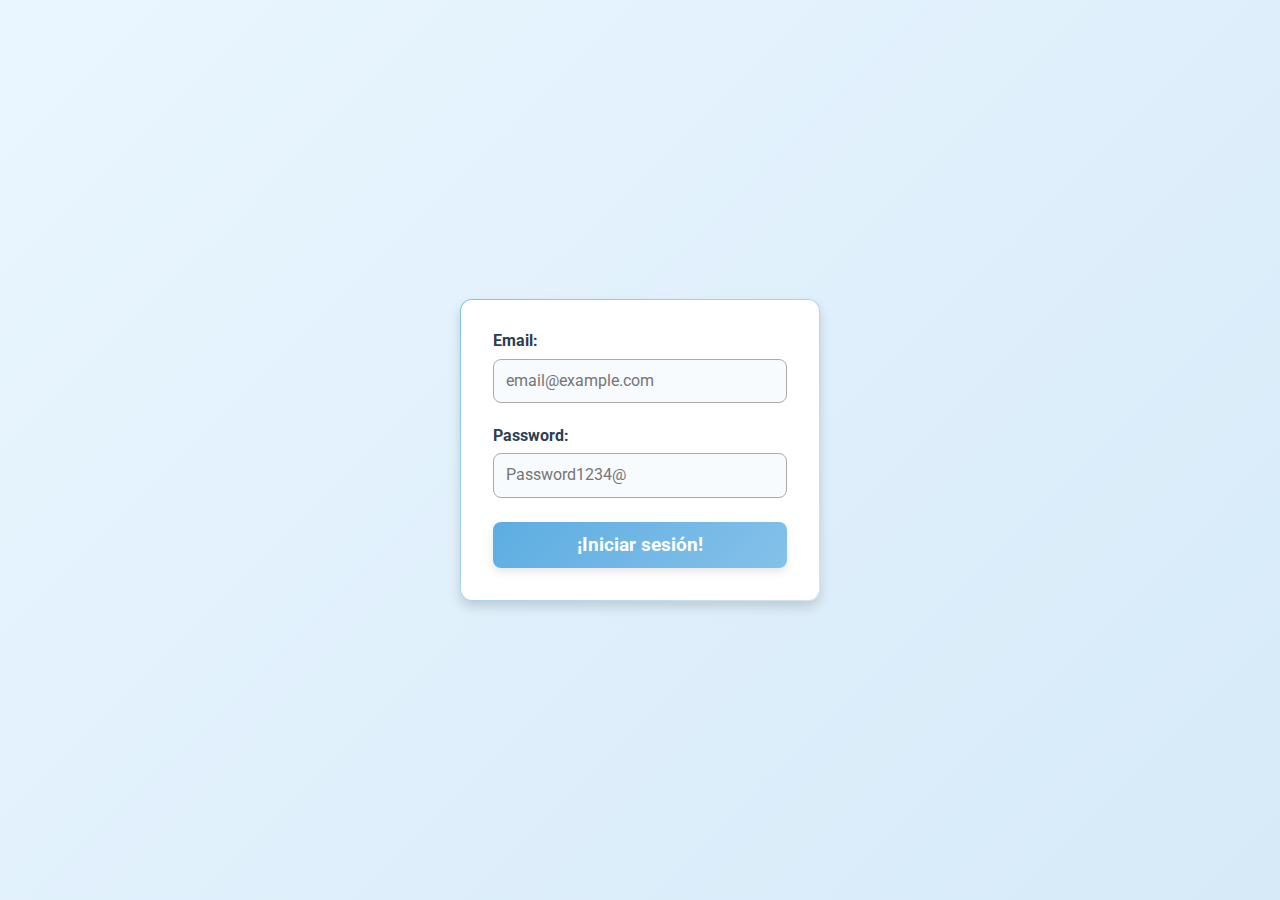
==== commit 622175d0: "Commit final del proyeto, refactorización del código backend, comentarios en todo el código y detall" ====
--- a/frontend/index.html
+++ b/frontend/index.html
@@ -1,40 +1,44 @@
 <!DOCTYPE html>
-<html lang="en">
+<html lang="es"> 
 <head>
     <meta charset="UTF-8">
-    <meta name="viewport" content="width=device-width, initial-scale=1.0">
-    <title>Log In</title>
+    <meta name="viewport" content="width=device-width, initial-scale=1.0"> 
+    <title>Iniciar sesión</title> <!-- Título de la página que se muestra en la pestaña del navegador -->
     <link rel="preconnect" href="https://fonts.googleapis.com">
     <link rel="preconnect" href="https://fonts.gstatic.com" crossorigin>
     <link href="https://fonts.googleapis.com/css2?family=Roboto:ital,wght@0,100;0,300;0,400;0,500;0,700;0,900;1,100;1,300;1,400;1,500;1,700;1,900&display=swap" rel="stylesheet">
-    <link rel="stylesheet" href="./css/normalize.css">
-    <link rel="stylesheet" href="./css/style.css">
+    <link rel="stylesheet" href="./css/normalize.css"> <!-- Normalize ayuda a estandarizar el estilo en diferentes navegadores -->
+    <link rel="stylesheet" href="./css/style.css"> <!-- Estilos personalizados para la página -->
+    <link rel="shortcut icon" href="./assets/favicon/favicon.png"> <!-- Icono de la página -->
 </head>
 <body>
-    <main id="login-main">
-        <form id="login-form">
-            <div class="login-form-email">
-                <label for="email">Email:</label>
-                <input type="email" name="email" id="email">
+    <main id="login-main"> <!-- Contenedor principal de la página de inicio de sesión -->
+        <form id="login-form"> <!-- Formulario para el inicio de sesión -->
+            
+            <div class="login-form-email"> <!-- Contenedor para el campo de correo electrónico -->
+                <label for="email">Email:</label> <!-- Etiqueta para el campo de email -->
+                <input type="email" name="email" id="email" placeholder="email@example.com"> <!-- Campo de entrada para el correo -->
             </div>
 
-            <div class="login-form-password">
-                <label for="password">Password:</label>
-                <input type="password" name="password" id="password">
+            <div class="login-form-password"> <!-- Contenedor para el campo de contraseña -->
+                <label for="password">Password:</label> <!-- Etiqueta para el campo de contraseña -->
+                <input type="password" name="password" id="password" placeholder="Password1234@"> <!-- Campo de entrada para la contraseña -->
             </div>
 
-            <div class="errors">
-                <span id="email"></span>
-                <span id="password"></span>
-                <span id="not-found"></span>
+            <div class="errors"> <!-- Contenedor para los mensajes de error -->
+                <span id="email"></span> <!-- Mensaje de error para el email -->
+                <span id="password"></span> <!-- Mensaje de error para la contraseña -->
+                <span id="not-found"></span> <!-- Mensaje de error para el caso en que no se encuentre el usuario -->
             </div>
 
-            <div class="login-form-submit">
-                <input type="submit" value="¡Iniciar sesión!">
+            <div class="login-form-submit"> <!-- Contenedor para el botón de envío del formulario -->
+                <input type="submit" value="¡Iniciar sesión!"> <!-- Botón para enviar el formulario -->
             </div>
         </form>
     </main>
-    <script type="module" src="./js/helpers/utils.mjs"></script>
-    <script type="module" src="./js/index.js"></script>
+    
+    <!-- Enlaces a los archivos JavaScript -->
+    <script type="module" src="./js/helpers/utils.mjs"></script> <!-- Archivo JavaScript con funciones de utilidad -->
+    <script type="module" src="./js/index.js"></script> <!-- Archivo JavaScript principal -->
 </body>
-</html>+</html>
--- a/frontend/css/style.css
+++ b/frontend/css/style.css
@@ -1,247 +1,264 @@
 /* General */
+:root {
+    /* Colores */
+    --modal-overlay-bg: rgba(0, 0, 0, 0.5); /* Fondo semi-transparente para superponer en modales */
+    --primary-color: #3498DB; /* Azul principal */
+    --hover-color: #2980B9; /* Azul más oscuro para hover */
+    --initial-gradient-color: #EAF6FF; /* Azul muy claro para gradientes */
+    --final-gradient-color: #D6EAF8; /* Azul ligeramente más intenso para gradientes */
+    --light-blue: #85C1E9; /* Azul claro */
+    --regular-box-shadow-color: rgba(0, 0, 0, 0.2); /* Sombra común para elementos */
+    --light-box-shadow-color: rgba(0, 0, 0, 0.1); /* Sombra más ligera */
+    --secondary-text-color: #2C3E50; /* Azul oscuro para texto secundario */
+    --sparking-blue: #5DADE2; /* Azul brillante */
+    --gray-border-color: #D6DBDF; /* Gris para bordes */
+    --dark-blue: #2E86C1; /* Azul más oscuro */
+    --blue-border-lighter: #AED6F1; /* Azul más claro para bordes */
+    --light-gray: #5D6D7E; /* Gris claro */
+    --table-background-color: #F8F9F9; /* Fondo gris muy claro para tablas */
+    --close-button-color: #333333; /* Color oscuro para botones de cerrar */
+    --close-button-hover-color: #FF5252; /* Color rojo para hover en botones de cerrar */
+
+    /* Propiedades comunes */
+    --table-border-bottom: 1px solid #E5E8E8; /* Borde inferior de tabla */
+    --border-radius: 8px; /* Radio de borde común */
+}
+
 * {
-    box-sizing: border-box;
-    margin: 0;
-    padding: 0;
-    font-family: "Roboto", sans-serif;
-    font-style: normal;
+    box-sizing: border-box; /* Asegura que el padding y el borde no sumen al tamaño total de los elementos */
+    margin: 0; /* Elimina el margen predeterminado */
+    padding: 0; /* Elimina el padding predeterminado */
+    font-family: "Roboto", sans-serif; /* Fuente principal */
+    font-style: normal; /* Estilo normal de la fuente */
 }
 
 @font-face {
-    font-family: 'DigitalClock';
-    src: url('http://localhost/font/DS-DIGII.TTF') format('woff2');
+    font-family: 'DigitalClock'; /* Fuente para el reloj digital */
+    src: url('http://localhost/font/DS-DIGII.TTF') format('woff2'); /* Fuente personalizada */
     font-weight: normal;
     font-style: normal;
 }
 
 body {
-    background: linear-gradient(135deg, #EAF6FF, #D6EAF8); /* Azul pastel */
+    background: linear-gradient(135deg, var(--initial-gradient-color), var(--final-gradient-color)); /* Gradiente de fondo en tonos azules pastel */
 }
 
 /* Formulario */
 
 #login-main {
-    height: 100dvh;
+    height: 100dvh; /* Altura completa de la vista de la ventana */
 }
 
 #login-form {
-    padding: 2rem;
-    border: 1px solid transparent;
-    border-radius: 12px;
-    width: 100%;
-    max-width: 360px;
-    background: linear-gradient(#fff, #fff) padding-box, linear-gradient(135deg, #85C1E9, #D4E6F1) border-box; /* Borde de gradiente */
-    box-shadow: 0 6px 12px rgba(0, 0, 0, 0.15);
-    transition: transform 0.2s ease, box-shadow 0.2s ease;
+    padding: 2rem; /* Espaciado interior */
+    border: 1px solid transparent; /* Borde transparente para los márgenes */
+    border-radius: 12px; /* Bordes redondeados */
+    width: 100%; /* Ocupa todo el ancho disponible */
+    max-width: 360px; /* Ancho máximo */
+    background: linear-gradient(white, white) padding-box, linear-gradient(135deg, var(--light-blue), #D4E6F1) border-box; /* Fondo blanco con borde de gradiente */
+    box-shadow: 0 6px 12px rgba(0, 0, 0, 0.15); /* Sombra alrededor del formulario */
+    transition: transform 0.2s ease, box-shadow 0.2s ease; /* Animación de transformación y sombra */
 }
 
 /* Hover del formulario */
 #login-form:hover {
-    transform: translateY(-1px);
-    box-shadow: 0 8px 16px rgba(0, 0, 0, 0.2);
+    transform: translateY(-1px); /* Levanta ligeramente el formulario */
+    box-shadow: 0 8px 16px var(--regular-box-shadow-color); /* Sombra más intensa al pasar el ratón */
 }
 
 /* Div del formulario */
 #login-form div:not(.login-form-submit) {
-    margin-bottom: 1.5rem;
+    margin-bottom: 1.5rem; /* Espaciado entre los campos */
 }
 
 /* Etiquetas */
 #login-form div label {
-    color: #2C3E50; /* Azul oscuro */
-    font-weight: bold;
-    font-size: 1rem;
+    color: var(--secondary-text-color); /* Color del texto de las etiquetas */
+    font-weight: bold; /* Negrita en las etiquetas */
+    font-size: 1rem; /* Tamaño de la fuente */
 }
 
 /* Campos de entrada */
 #login-form div input[type="email"], 
 #login-form div input[type="password"] {
-    width: 100%;
-    border: 1px solid #aaa;
-    border-radius: 8px;
-    padding: 0.75rem;
-    margin-top: 0.5rem;
-    background-color: #F7FBFE; /* Azul muy claro */
-    font-size: 1rem;
-    transition: all 0.3s ease;
+    width: 100%; /* Campos de entrada a 100% de ancho */
+    border: 1px solid #aaa; /* Borde gris claro */
+    border-radius: 8px; /* Bordes redondeados */
+    padding: 0.75rem; /* Espaciado interno */
+    margin-top: 0.5rem; /* Margen superior */
+    background-color: #F7FBFE; /* Fondo azul muy claro */
+    font-size: 1rem; /* Tamaño de la fuente */
+    transition: all 0.3s ease; /* Transición suave */
 }
 
 /* Hover y focus en los campos */
 #login-form div input[type="email"]:focus, 
 #login-form div input[type="password"]:focus {
-    border-color: rgb(93, 173, 226); /* Azul intenso */
-    outline: none;
-    background-color: #EBF6FF;
-    box-shadow: 0 0 8px rgba(93, 173, 226, 0.5);
+    border-color: rgb(93, 173, 226); /* Borde azul intenso al enfocar */
+    outline: none; /* Elimina el borde de enfoque predeterminado */
+    background-color: #EBF6FF; /* Fondo azul muy claro al enfocar */
+    box-shadow: 0 0 8px rgba(93, 173, 226, 0.5); /* Sombra de enfoque */
 }
 
 /* Botón de enviar */
 #login-form div input[type="submit"] {
-    width: 100%;
-    padding: 0.75rem;
-    border: none;
-    border-radius: 8px;
-    background: linear-gradient(135deg, #5DADE2, #85C1E9); /* Degradado azul */
-    color: #fff;
-    font-size: 1.2rem;
-    font-weight: bold;
-    cursor: pointer;
-    transition: background-color 0.3s ease, transform 0.2s ease;
-    box-shadow: 0 4px 8px rgba(0, 0, 0, 0.1);
+    width: 100%; /* Botón a 100% de ancho */
+    padding: 0.75rem; /* Espaciado interno */
+    border: none; /* Sin borde */
+    border-radius: 8px; /* Bordes redondeados */
+    background: linear-gradient(135deg, var(--sparking-blue), var(--light-blue)); /* Degradado azul */
+    color: white; /* Texto blanco */
+    font-size: 1.2rem; /* Tamaño de la fuente */
+    font-weight: bold; /* Negrita */
+    cursor: pointer; /* Cambia el cursor al pasar sobre el botón */
+    transition: background-color 0.3s ease, transform 0.2s ease; /* Transición suave para el color de fondo y la transformación */
+    box-shadow: 0 4px 8px var(--light-box-shadow-color); /* Sombra del botón */
 }
 
 /* Hover del botón */
 #login-form div input[type="submit"]:hover {
-    background: linear-gradient(135deg, #3498DB, #5DADE2); /* Azul más intenso */
-    transform: translateY(-.5px);
-    box-shadow: 0 6px 12px rgba(0, 0, 0, 0.2);
-}
-
-/* Responsividad
-@media (max-width: 480px) {
-    #login-form {
-        padding: 1.5rem;
-    }
-
-    #login-form div input[type="email"], 
-    #login-form div input[type="password"], 
-    #login-form div input[type="submit"] {
-        font-size: 0.9rem;
-        padding: 0.6rem;
-    }
-} */
-
+    background: linear-gradient(135deg, var(--primary-color), var(--sparking-blue)); /* Degradado más intenso al hacer hover */
+    transform: translateY(-.5px); /* Levanta ligeramente el botón */
+    box-shadow: 0 6px 12px var(--regular-box-shadow-color); /* Sombra más intensa al hacer hover */
+}
 
 /* Estilos página pacientes */
 /* General */
 main {
     display: grid;
-    place-items: center;
-    height: 90dvh;
+    place-items: center; /* Centra el contenido en la página */
+    height: 90dvh; /* Altura de la ventana del navegador */
 }
 
 header {
     display: flex;
-    justify-content: space-between;
-    align-items: center;
-    height: 10dvh;
-    padding: 1rem 6% 1rem 2%;
-    background-color: #3498DB; /* Azul intenso */
-    color: #FFFFFF; /* Texto blanco */
-    box-shadow: 0 4px 6px rgba(0, 0, 0, 0.1);
+    justify-content: space-between; /* Espacio entre los elementos */
+    align-items: center; /* Centra los elementos verticalmente */
+    height: 10dvh; /* Altura de la cabecera */
+    padding: 1rem 6% 1rem 2%; /* Espaciado en la cabecera */
+    background-color: var(--primary-color); /* Fondo azul intenso */
+    color: white; /* Texto blanco */
+    box-shadow: 0 4px 6px var(--light-box-shadow-color); /* Sombra de la cabecera */
 }
 
 header h1 {
-    font-size: 2rem;
-    margin: 0;
+    font-size: 2rem; /* Tamaño de la fuente del título */
+    margin: 0; /* Elimina el margen */
 }
 
 header h3 {
-    font-size: 1.3rem;
-    font-weight: 500;
-    text-align: right;
+    font-size: 1.3rem; /* Tamaño de la fuente del subtítulo */
+    font-weight: 500; /* Peso de la fuente */
+    text-align: right; /* Alinea el texto a la derecha */
 }
 
 .clock {
-    font-family: 'DigitalClock', sans-serif;
-    color: white;
-    font-size: 4rem;
-}
-
-
+    font-family: 'DigitalClock', sans-serif; /* Fuente digital para el reloj */
+    color: white; /* Texto blanco */
+    font-size: 4rem; /* Tamaño grande para el reloj */
+}
+
+/* Contenedor de pacientes */
 .patient-container {
     display: grid;
     grid-template-areas:
         "user-info user-current-medication user-current-medication"
         "user-upcoming-appointments user-upcoming-appointments user-past-appointments"
-        "user-make-appointment-btn user-make-appointment-btn user-make-appointment-btn";
-    grid-gap: 2rem;
-    padding: 2rem;
-    max-width: 1200px;
-}
-
-/* Section Styling */
+        "user-make-appointment-btn user-make-appointment-btn user-make-appointment-btn"; /* Diseño de cuadrícula para la página */
+    grid-gap: 2rem; /* Espacio entre elementos */
+    padding: 2rem; /* Espaciado interno */
+    max-width: 1200px; /* Ancho máximo */
+}
+
+/* Estilo de secciones */
 section {
-    background-color: #FFFFFF;
-    border: 1px solid #D6DBDF;
-    border-radius: 12px;
-    box-shadow: 0 4px 8px rgba(0, 0, 0, 0.1);
-    padding: 1.5rem;
-    transition: transform 0.2s ease, box-shadow 0.2s ease;
-    width: 100%;
-    /* max-width: 500px; */
+    background-color: white; /* Fondo blanco para las secciones */
+    border: 1px solid var(--gray-border-color); /* Borde gris claro */
+    border-radius: 12px; /* Bordes redondeados */
+    box-shadow: 0 4px 8px var(--light-box-shadow-color); /* Sombra de la sección */
+    padding: 1.5rem; /* Espaciado interno */
+    transition: transform 0.2s ease, box-shadow 0.2s ease; /* Transición para hover */
+    width: 100%; /* Ancho completo */
 }
 
 section:hover {
-    transform: translateY(-4px);
-    box-shadow: 0 8px 16px rgba(0, 0, 0, 0.2);
+    transform: translateY(-4px); /* Levanta la sección al pasar el ratón */
+    box-shadow: 0 8px 16px var(--regular-box-shadow-color); /* Sombra más intensa al pasar el ratón */
 }
 
 .patient-container h5 {
-    font-size: 1.5rem;
-    color: #2E86C1; /* Azul medio */
-    margin-bottom: 1rem;
-    border-bottom: 2px solid #AED6F1;
-    padding-bottom: 0.5rem;
+    font-size: 1.5rem; /* Tamaño de la fuente del encabezado */
+    color: var(--dark-blue); /* Color azul para el texto */
+    margin-bottom: 1rem; /* Margen inferior */
+    border-bottom: 2px solid var(--blue-border-lighter); /* Borde inferior azul claro */
+    padding-bottom: 0.5rem; /* Espaciado interior inferior */
 }
 
 .patient-container ul {
-    list-style: none;
-    padding: 0;
-}
-
+    list-style: none; /* Elimina los puntos de la lista */
+    padding: 0; /* Elimina el padding */
+}
+
+/* Estilos generales para los elementos de la página de pacientes */
 .patient-container ul li {
-    margin-bottom: 0.8rem;
-    font-size: 1rem;
-    color: #5D6D7E; /* Gris oscuro */
-}
-
+    margin-bottom: 0.8rem; /* Espaciado entre elementos de la lista */
+    font-size: 1rem; /* Tamaño de fuente para los ítems de la lista */
+    color: var(--light-gray); /* Gris oscuro para el texto */
+}
+
+/* Estilos para la tabla dentro del contenedor de pacientes */
 .patient-container table {
-    width: 100%;
-    border-collapse: collapse;
-    border-radius: 12px;
-    overflow: hidden;
-}
-
+    width: 100%; /* La tabla ocupa todo el ancho disponible */
+    border-collapse: collapse; /* Fusiona las celdas adyacentes sin espacio entre ellas */
+    border-radius: 12px; /* Bordes redondeados */
+    overflow: hidden; /* Oculta cualquier contenido que sobresalga del borde redondeado */
+}
+
+/* Elemento con id 'hide' es ocultado (no se muestra) */
 #hide {
     display: none;
 }
 
+/* Estilo de las celdas de la tabla */
 .patient-container table th,
 .patient-container table td {
-    padding: 0.8rem;
-    text-align: left;
-    border-bottom: 1px solid #E5E8E8;
-    text-align: center;
-}
-
+    padding: 0.8rem; /* Espaciado dentro de las celdas */
+    text-align: left; /* Alineación de texto a la izquierda */
+    border-bottom: var(--table-border-bottom); /* Línea de separación inferior */
+    text-align: center; /* Alineación de texto centrada */
+}
+
+/* Estilos para los encabezados de la tabla */
 .patient-container table th {
-    background-color: #3498DB;
-    color: #FFFFFF;
-    font-weight: bold;
-    text-align: center;
-}
-
+    background-color: var(--primary-color); /* Fondo azul para las cabeceras */
+    color: white; /* Texto blanco */
+    font-weight: bold; /* Negrita en las cabeceras */
+    text-align: center; /* Alineación centrada */
+}
+
+/* Estilo para las filas de la tabla con índice par (números de fila pares) */
 .patient-container table tbody tr:nth-child(even) {
-    background-color: #F8F9F9;
-}
-
+    background-color: var(--table-background-color); /* Fondo gris claro para filas pares */
+}
+
+/* Efecto hover en las filas de la tabla */
 .patient-container table tbody tr:hover {
-    background-color: #D6EAF8;
-    /* cursor: pointer; */
-}
-
+    background-color: var(--final-gradient-color); /* Fondo degradado cuando se pasa el ratón */
+    /* cursor: pointer; /* Se comenta, se puede activar si se desea cambiar el cursor a "puntero" al pasar el ratón */
+}
+
+/* Estilo para evitar que los clics sobre ciertas celdas de la tabla tengan efecto */
 .patient-container table tbody tr:hover *:not(.user-past-appointments table tbody tr:hover *) {
-    cursor: default;
-}
-
-/* Grid Areas */
+    cursor: default; /* Cursor por defecto en ciertos elementos */
+}
+
+/* Definición de las áreas de la cuadrícula (grid) */
 .patient-container .user-info {
-    grid-area: user-info;
+    grid-area: user-info; /* Asigna esta área en la cuadrícula */
 }
 
 .patient-container .user-info ul li span {
-    font-weight: bold
+    font-weight: bold; /* Resalta el texto con negrita */
 }
 
 .patient-container .user-current-medication {
@@ -260,597 +277,580 @@
     grid-area: user-make-appointment-btn;
 }
 
-/* MODAL */
-/* General */
-/* Botón para pedir cita */
+/* Estilos para el botón de hacer cita */
 .user-make-appointment-btn {
-    background-color: #2E86C1;
-    color: #FFFFFF;
-    border: none;
-    border-radius: 8px;
-    padding: 1rem 2rem;
-    font-size: 1.2rem;
-    font-weight: bold;
-    cursor: pointer;
-    box-shadow: 0 4px 6px rgba(0, 0, 0, 0.1);
-    transition: background-color 0.3s ease, transform 0.2s ease;
-}
-
+    background-color: var(--dark-blue); /* Fondo azul oscuro */
+    color: white; /* Texto blanco */
+    border: none; /* Sin borde */
+    border-radius: 8px; /* Bordes redondeados */
+    padding: 1rem 2rem; /* Relleno dentro del botón */
+    font-size: 1.2rem; /* Tamaño de fuente */
+    font-weight: bold; /* Negrita */
+    cursor: pointer; /* Indica que es clickeable */
+    box-shadow: 0 4px 6px var(--light-box-shadow-color); /* Sombra ligera */
+    transition: background-color 0.3s ease, transform 0.2s ease; /* Transición para efectos de hover */
+}
+
+/* Efecto hover sobre el botón */
 .user-make-appointment-btn:hover {
-    background-color: #1A5276;
-    transform: scale(1.05);
-}
-
-/* Modal */
+    background-color: #1A5276; /* Cambio de color a un tono más oscuro */
+    transform: scale(1.05); /* Agranda ligeramente el botón */
+}
+
+/* Modal - Estilo general del modal */
 .modal {
-    display: none;
-    position: fixed;
-    top: 0;
-    left: 0;
-    width: 100vw;
-    height: 100vh;
-    background-color: rgba(0, 0, 0, 0.5);
-    justify-content: center;
-    align-items: center;
-    z-index: 1000;
-    opacity: 0;
-    transition: opacity 0.4s ease-in-out;
-}
-
+    display: none; /* Por defecto, el modal está oculto */
+    position: fixed; /* Posición fija respecto a la ventana */
+    top: 0; /* Se coloca en la parte superior */
+    left: 0; /* Se coloca en la parte izquierda */
+    width: 100vw; /* Ocupa todo el ancho de la ventana */
+    height: 100vh; /* Ocupa toda la altura de la ventana */
+    background-color: var(--modal-overlay-bg); /* Fondo semi-transparente */
+    justify-content: center; /* Centra el contenido del modal */
+    align-items: center; /* Centra verticalmente */
+    z-index: 1000; /* Asegura que el modal esté encima de otros elementos */
+    opacity: 0; /* Inicia con opacidad 0 */
+    transition: opacity 0.4s ease-in-out; /* Transición de opacidad */
+}
+
+/* Cuando el modal tiene la clase 'show', se muestra */
 .modal.show {
-    display: flex;
-    opacity: 1;
-}
-
+    display: flex; /* Muestra el modal con 'flex' */
+    opacity: 1; /* Hace visible el modal */
+}
+
+/* Estilo del contenido del modal */
 .modal-content {
-    background-color: #ffffff;
-    padding: 2rem;
-    border-radius: 12px;
-    position: relative;
-    box-shadow: 0 4px 8px rgba(0, 0, 0, 0.2);
-    width: 90%;
-    max-width: 500px;
-    animation: fadeIn 0.4s ease-in-out;
-}
-
+    background-color: white; /* Fondo blanco */
+    padding: 2rem; /* Espaciado dentro del modal */
+    border-radius: 12px; /* Bordes redondeados */
+    position: relative; /* Necesario para el posicionamiento del botón de cerrar */
+    box-shadow: 0 4px 8px var(--regular-box-shadow-color); /* Sombra del modal */
+    width: 90%; /* Ancho máximo del 90% */
+    max-width: 500px; /* Ancho máximo de 500px */
+    animation: fadeIn 0.4s ease-in-out; /* Animación de entrada */
+}
+
+/* Estilos específicos para ciertos modales */
 #modal-past-appointments .modal-content {
-    max-width: 600px;
+    max-width: 600px; /* Ancho mayor para este modal específico */
 }
 
 #doctor-modal .modal-content {
-    background-color: #ffffff;
-    padding: 2rem;
-    border-radius: 12px;
-    position: relative;
-    box-shadow: 0 4px 8px rgba(0, 0, 0, 0.2);
-    width: 90%;
-    max-width: none;
-    animation: fadeIn 0.4s ease-in-out;
-}
-
-/* Animaciones del modal */
+    max-width: none; /* No tiene restricción de tamaño */
+}
+
+/* Animación de fadeIn para mostrar el modal */
 @keyframes fadeIn {
     from {
-        transform: scale(0.9);
-        opacity: 0;
+        transform: scale(0.9); /* Comienza más pequeño */
+        opacity: 0; /* Comienza invisible */
     }
     to {
-        transform: scale(1);
-        opacity: 1;
+        transform: scale(1); /* Termina con el tamaño normal */
+        opacity: 1; /* Se vuelve completamente visible */
     }
 }
 
+/* Animación de fadeOut para ocultar el modal */
 @keyframes fadeOut {
     from {
-        transform: scale(1);
-        opacity: 1;
+        transform: scale(1); /* Comienza en tamaño normal */
+        opacity: 1; /* Comienza visible */
     }
     to {
-        transform: scale(0.9);
-        opacity: 0;
+        transform: scale(0.9); /* Termina un poco más pequeño */
+        opacity: 0; /* Se vuelve invisible */
     }
 }
 
+/* Cuando el modal tiene la clase 'hide', se aplica fadeOut */
 .modal.hide .modal-content {
-    animation: fadeOut 0.4s ease-in-out;
-}
-
-/* Botón para cerrar modal */
+    animation: fadeOut 0.4s ease-in-out; /* Animación de salida */
+}
+
+/* Botón de cerrar el modal */
 .close-btn {
-    position: absolute;
-    top: 1rem;
-    right: 1rem;
-    background: none;
-    border: none;
-    font-size: 1.5rem;
-    color: #333333;
-    cursor: pointer;
-    transition: color 0.3s ease;
-}
-
+    position: absolute; /* Posicionado absolutamente dentro del modal */
+    top: 1rem; /* Colocado 1rem desde la parte superior */
+    right: 1rem; /* Colocado 1rem desde la parte derecha */
+    background: none; /* Sin fondo */
+    border: none; /* Sin borde */
+    font-size: 1.5rem; /* Tamaño de fuente más grande */
+    color: var(--close-button-color); /* Color del botón de cerrar */
+    cursor: pointer; /* Indica que es clickeable */
+    transition: color 0.3s ease; /* Transición en el color */
+}
+
+/* Efecto hover sobre el botón de cerrar */
 .close-btn:hover {
-    color: #ff5252;
-}
-
-/* Estilo de los inputs y textarea dentro del modal */
+    color: var(--close-button-hover-color); /* Cambia de color cuando se pasa el ratón */
+}
+
+/* Estilos de los inputs y textarea dentro del modal */
 .modal-content label:not(#chronic label) {
-    display: block;
-    margin: 1rem 0 0.5rem;
-    font-weight: bold;
-    color: #2C3E50;
+    display: block; /* Muestra las etiquetas como bloques */
+    margin: 1rem 0 0.5rem; /* Espaciado alrededor de las etiquetas */
+    font-weight: bold; /* Texto en negrita */
+    color: var(--secondary-text-color); /* Color del texto */
 }
 
 .modal-content select,
 .modal-content input:not(input[type="checkbox"]),
 .modal-content textarea {
-    width: 100%;
-    padding: 0.8rem;
-    border: 1px solid #D6DBDF;
-    border-radius: 8px;
-    margin-bottom: 1rem;
-    font-size: 1rem;
-    resize: none;
+    width: 100%; /* Ocupa todo el ancho disponible */
+    padding: 0.8rem; /* Relleno dentro de los campos */
+    border: 1px solid var(--gray-border-color); /* Borde gris */
+    border-radius: 8px; /* Bordes redondeados */
+    margin-bottom: 1rem; /* Espaciado debajo de los campos */
+    font-size: 1rem; /* Tamaño de fuente */
+    resize: none; /* Desactiva el redimensionamiento de los campos textarea */
 }
 
 .modal-content h2:not(.doctor-modal .modal-content h2) {
-    margin-bottom: 12px;
-    font-size: 2.2rem;
+    margin-bottom: 12px; /* Añade un espacio debajo del título */
+    font-size: 2.2rem; /* Define el tamaño de la fuente */
 }
 
 .doctor-modal .modal-content h2 {
-    margin: 12px;
-    font-weight: 700;
-    font-size: 2.2rem;
-}
-
+    margin: 12px; /* Aplica margen de 12px en todos los lados */
+    font-weight: 700; /* Establece el peso de la fuente a negrita */
+    font-size: 2.2rem; /* Define el tamaño de la fuente */
+}
 
 .modal-content span {
-    font-weight: bold;
+    font-weight: bold; /* Aplica un peso de fuente en negrita */
 }
 
 .modal-medication {
-    list-style: none;
-    padding-left: 12px;
-}
-
-/* Botón de envío dentro del modal */
+    list-style: none; /* Elimina los puntos de la lista */
+    padding-left: 12px; /* Añade un margen a la izquierda */
+}
+
 .modal-submit-btn {
-    background-color: #3498db;
-    color: white;
-    border: none;
-    padding: 0.8rem 1.5rem;
-    border-radius: 6px;
-    font-size: 1rem;
-    cursor: pointer;
-    display: block;
-    margin: 1rem auto 0 auto;
-    width: 60%;
+    background-color: var(--primary-color); /* Color de fondo del botón */
+    color: white; /* Color del texto */
+    border: none; /* Sin borde */
+    padding: 0.8rem 1.5rem; /* Espaciado interno en el botón */
+    border-radius: 6px; /* Bordes redondeados */
+    font-size: 1rem; /* Tamaño de la fuente */
+    cursor: pointer; /* Cambia el cursor al pasar sobre el botón */
+    display: block; /* Hace que el botón sea un bloque */
+    margin: 1rem auto 0 auto; /* Centra el botón horizontalmente */
+    width: 60%; /* Define el ancho del botón */
 }
 
 .modal-submit-btn:hover {
-    background-color: #2980b9;
-}
-
-/* Responsive Design */
+    background-color: var(--hover-color); /* Cambia el color de fondo al pasar el ratón */
+}
+
 @media (max-width: 768px) {
     .patient-container {
-        display: flex;
-        flex-direction: column;
-        gap: 1.5rem;
+        display: flex; /* Muestra el contenedor como flexbox */
+        flex-direction: column; /* Organiza los elementos en columna */
+        gap: 1.5rem; /* Espacio entre los elementos */
     }
 
     section {
-        max-width: 100%;
+        max-width: 100%; /* Asegura que la sección ocupe todo el ancho disponible */
     }
 }
 
 /* Modal */
 #doctor-modal .modal {
-    display: none;
-    position: fixed;
-    top: 0;
-    left: 0;
-    width: 100vw;
-    height: 100vh;
-    background-color: rgba(0, 0, 0, 0.5);
-    justify-content: center;
-    align-items: center;
-    z-index: 1000;
-    opacity: 0;
-    transition: opacity 0.4s ease-in-out;
-    overflow-y: auto; /* Habilitar desplazamiento si es necesario */
+    display: none; /* Inicialmente, el modal está oculto */
+    position: fixed; /* Fija el modal en la pantalla */
+    top: 0; /* Coloca el modal en la parte superior */
+    left: 0; /* Coloca el modal en la parte izquierda */
+    width: 100vw; /* Hace que el modal ocupe el 100% del ancho de la pantalla */
+    height: 100vh; /* Hace que el modal ocupe el 100% de la altura de la pantalla */
+    background-color: var(--modal-overlay-bg); /* Fondo semitransparente del modal */
+    justify-content: center; /* Centra el contenido del modal horizontalmente */
+    align-items: center; /* Centra el contenido del modal verticalmente */
+    z-index: 1000; /* Coloca el modal por encima de otros elementos */
+    opacity: 0; /* Inicialmente, el modal es transparente */
+    transition: opacity 0.4s ease-in-out; /* Animación de transición de la opacidad */
+    overflow-y: auto; /* Permite desplazarse verticalmente si el contenido excede la altura */
 }
 
 #doctor-modal .modal.show {
-    display: flex;
-    opacity: 1;
+    display: flex; /* Muestra el modal como un contenedor flex */
+    opacity: 1; /* Hace que el modal sea completamente visible */
 }
 
 #doctor-modal .modal-content {
-    background-color: #ffffff;
-    padding: 2rem;
-    border-radius: 12px;
-    position: relative;
-    box-shadow: 0 4px 8px rgba(0, 0, 0, 0.2);
-    width: 90%;
-    max-width: 800px; /* Ampliar el ancho máximo */
-    max-height: 90vh; /* Limitar la altura para evitar desbordamientos */
-    overflow-y: auto; /* Agregar desplazamiento interno para contenido largo */
-    animation: fadeIn 0.4s ease-in-out;
-}
-
-@keyframes fadeIn {
-    from {
-        transform: scale(0.9);
-        opacity: 0;
-    }
-    to {
-        transform: scale(1);
-        opacity: 1;
-    }
+    background-color: white; /* Color de fondo del contenido del modal */
+    padding: 2rem; /* Espaciado interno */
+    border-radius: 12px; /* Bordes redondeados */
+    position: relative; /* Posiciona el contenido relativo al modal */
+    box-shadow: 0 4px 8px var(--regular-box-shadow-color); /* Sombra del cuadro */
+    width: 90%; /* Ancho del contenido del modal */
+    max-width: 800px; /* Ancho máximo */
+    max-height: 90vh; /* Altura máxima */
+    overflow-y: auto; /* Permite desplazarse si el contenido excede la altura */
+    animation: fadeIn 0.4s ease-in-out; /* Animación de entrada */
 }
 
 #doctor-modal.hide .modal-content {
-    animation: fadeOut 0.4s ease-in-out;
-}
-
-@keyframes fadeOut {
-    from {
-        transform: scale(1);
-        opacity: 1;
-    }
-    to {
-        transform: scale(0.9);
-        opacity: 0;
-    }
-}
-
-/* Botón para cerrar modal */
+    animation: fadeOut 0.4s ease-in-out; /* Animación de salida */
+}
+
 #doctor-modal .close-btn {
-    position: absolute;
-    top: 1rem;
-    right: 1rem;
-    background: none;
-    border: none;
-    font-size: 1.5rem;
-    color: #333333;
-    cursor: pointer;
-    transition: color 0.3s ease;
+    position: absolute; /* Posiciona el botón de cierre de manera absoluta */
+    top: 1rem; /* Coloca el botón de cierre 1rem desde la parte superior */
+    right: 1rem; /* Coloca el botón de cierre 1rem desde el lado derecho */
+    background: none; /* Elimina el fondo del botón */
+    border: none; /* Elimina el borde */
+    font-size: 1.5rem; /* Tamaño de la fuente */
+    color: var(--close-button-color); /* Color del texto del botón */
+    cursor: pointer; /* Cambia el cursor al pasar sobre el botón */
+    transition: color 0.3s ease; /* Transición suave para el color */
 }
 
 #doctor-modal .close-btn:hover {
-    color: #ff5252;
-}
-
-/* Estilo de los inputs y textarea dentro del modal */
+    color: var(--close-button-hover-color); /* Cambia el color del botón al pasar el ratón */
+}
+
 #doctor-modal label:not(#chronic label) {
-    display: block;
-    margin: 1rem 0 0.5rem;
-    font-weight: bold;
-    color: #2C3E50;
+    display: block; /* Hace que el label ocupe una línea completa */
+    margin: 1rem 0 0.5rem; /* Margen superior e inferior */
+    font-weight: bold; /* Aplica negrita */
+    color: var(--secondary-text-color); /* Color del texto */
 }
 
 #doctor-modal div:not(#chronic):not(.errors) {
-    border: 1.3px solid #D6DBDF;
-    margin: 4px;
-    padding: 8px;
-    border-radius: 8px;
-    margin-bottom: 24px;
+    border: 1.3px solid var(--gray-border-color); /* Borde gris */
+    margin: 4px; /* Márgenes alrededor del div */
+    padding: 8px; /* Relleno interno */
+    border-radius: 8px; /* Bordes redondeados */
+    margin-bottom: 24px; /* Espaciado inferior */
 }
 
 .main-appointment-form div .errors {
-    margin: 8px;
+    margin: 8px; /* Márgenes alrededor del div de errores */
 }
 
 #chronic {
-    display: flex;
-    color: #2C3E50;
-    gap: 8px;
-    font-weight: bold;
+    display: flex; /* Organiza los elementos de forma flexible */
+    color: var(--secondary-text-color); /* Color del texto */
+    gap: 8px; /* Espaciado entre los elementos */
+    font-weight: bold; /* Aplica negrita */
 }
 
 .errors span {
     text-align: center; /* Alinea el texto al centro */
     text-transform: uppercase; /* Convierte el texto a mayúsculas */
     color: rgb(202, 41, 41); /* Cambia el color del texto a rojo */
-    display: block;
-    width: 100%;
-    font-size: 0.9rem;
-    font-weight: 600; /* Asegura que el texto ocupe toda la línea */
-}
-
+    display: block; /* Hace que el span ocupe toda la línea */
+    width: 100%; /* Hace que el span ocupe el 100% del ancho */
+    font-size: 0.9rem; /* Tamaño de la fuente */
+    font-weight: 600; /* Peso de la fuente */
+}
 
 .doctor-container h2 {
-    margin: 1rem 0 1rem 0;
+    margin: 1rem 0 1rem 0; /* Espaciado superior e inferior */
 }
 
 .doctor-container span {
-    margin: 0.3rem 0 0.3rem 0;
+    margin: 0.3rem 0 0.3rem 0; /* Espaciado alrededor del span */
 }
 
 #doctor-modal div h3 {
-    font-size: 1.3rem;
-    font-weight: 600;
-    margin: 1.3rem 0;
+    font-size: 1.3rem; /* Tamaño de la fuente */
+    font-weight: 600; /* Peso de la fuente */
+    margin: 1.3rem 0; /* Espaciado superior e inferior */
 }
 
 #doctor-modal select,
 #doctor-modal input:not(input[type="checkbox"]),
 #doctor-modal textarea {
-    width: 100%;
-    padding: 0.8rem;
-    border: 1px solid #D6DBDF;
-    border-radius: 8px;
-    margin-bottom: 1rem;
-    font-size: 1rem;
-    resize: none;
-}
-
-/* Botón de envío dentro del modal */
+    width: 100%; /* Hace que los elementos ocupen todo el ancho */
+    padding: 0.8rem; /* Relleno interno */
+    border: 1px solid var(--gray-border-color); /* Borde gris */
+    border-radius: 8px; /* Bordes redondeados */
+    margin-bottom: 1rem; /* Espaciado inferior */
+    font-size: 1rem; /* Tamaño de la fuente */
+    resize: none; /* Desactiva el cambio de tamaño en el textarea */
+}
+
 #doctor-modal .modal-submit-btn {
-    background-color: #3498db;
-    color: white;
-    border: none;
-    padding: 0.8rem 1.5rem;
-    border-radius: 6px;
-    font-size: 1rem;
-    cursor: pointer;
-    display: block;
-    margin: 1rem auto 0 auto;
-    width: 60%;
+    background-color: var(--primary-color); /* Color de fondo */
+    color: white; /* Color del texto */
+    border: none; /* Sin borde */
+    padding: 0.8rem 1.5rem; /* Relleno interno */
+    border-radius: 6px; /* Bordes redondeados */
+    font-size: 1rem; /* Tamaño de la fuente */
+    cursor: pointer; /* Cambia el cursor al pasar sobre el botón */
+    display: block; /* Hace que el botón sea un bloque */
+    margin: 1rem auto 0 auto; /* Centra el botón horizontalmente */
+    width: 60%; /* Ancho del botón */
 }
 
 #doctor-modal .modal-submit-btn:hover {
-    background-color: #2980b9;
-}
-
-/* Botón de envío dentro del modal */
+    background-color: var(--hover-color); /* Cambia el color de fondo al pasar el ratón */
+}
+
 .intra-btn {
-    background-color: #3498db;
-    color: white;
-    border: none;
-    padding: 0.8rem 1.5rem;
-    border-radius: 6px;
-    font-size: 1rem;
-    cursor: pointer;
-    display: block;
-    margin: 1rem auto 1rem auto;
-    width: 30%;
+    background-color: var(--primary-color); /* Color de fondo */
+    color: white; /* Color del texto */
+    border: none; /* Sin borde */
+    padding: 0.8rem 1.5rem; /* Relleno interno */
+    border-radius: 6px; /* Bordes redondeados */
+    font-size: 1rem; /* Tamaño de la fuente */
+    cursor: pointer; /* Cambia el cursor al pasar sobre el botón */
+    display: block; /* Hace que el botón sea un bloque */
+    margin: 1rem auto 1rem auto; /* Centra el botón horizontalmente */
+    width: 30%; /* Ancho del botón */
 }
 
 .intra-btn:hover {
-    background-color: #2980b9;
-}
-
-/* Responsive Design */
+    background-color: var(--hover-color); /* Cambia el color de fondo al pasar el ratón */
+}
+
 @media (max-width: 768px) {
     #doctor-modal .modal-content {
-        width: 95%; /* Reducir el ancho en pantallas pequeñas */
-        max-height: 85vh; /* Asegurarse de que no desborde */
+        width: 95%; /* Ajusta el ancho del modal al 95% de la pantalla en dispositivos pequeños */
+        max-height: 85vh; /* Limita la altura máxima al 85% de la altura de la ventana */
     }
 }
 
 .medicines table {
-    width: 100%;
-    border-collapse: collapse;
-    border-radius: 12px;
-    overflow: hidden;
+    width: 100%; /* Establece que la tabla ocupe todo el ancho disponible */
+    border-collapse: collapse; /* Elimina el espacio entre los bordes de las celdas */
+    border-radius: 12px; /* Redondea las esquinas de la tabla */
+    overflow: hidden; /* Oculta cualquier contenido que sobresalga de la tabla */
 }
 
 .medicines table th,
 .medicines table td {
-    padding: 0.8rem;
-    text-align: left;
-    border-bottom: 1px solid #E5E8E8;
-    text-align: center;
+    padding: 0.8rem; /* Añade un relleno de 0.8rem a las celdas */
+    text-align: left; /* Alinea el texto a la izquierda por defecto */
+    border-bottom: var(--table-border-bottom); /* Aplica el borde inferior a las celdas */
+    text-align: center; /* Centra el texto en ambas celdas */
 }
 
 .medicines table th {
-    background-color: #3498DB;
-    color: #FFFFFF;
-    font-weight: bold;
-    text-align: center;
+    background-color: var(--primary-color); /* Aplica el color de fondo principal a los encabezados de columna */
+    color: white; /* Cambia el color del texto a blanco */
+    font-weight: bold; /* Pone el texto en negrita */
+    text-align: center; /* Centra el texto en los encabezados de columna */
 }
 
 .medicines table tbody tr:nth-child(even) {
-    background-color: #F8F9F9;
+    background-color: var(--table-background-color); /* Establece un color de fondo alternativo para las filas pares */
 }
 
 .medicines table tbody tr:hover {
-    background-color: #D6EAF8;
-    cursor: pointer;
-}
-
-/* Estilo para los botones de la tabla */
+    background-color: var(--final-gradient-color); /* Cambia el fondo de la fila al pasar el ratón */
+    cursor: pointer; /* Muestra un cursor tipo puntero */
+}
+
 .medicines table button {
-    background-color: #3498DB;
-    color: white;
-    border: none;
-    padding: 0.6rem 1.2rem;
-    font-size: 1rem;
-    border-radius: 5px;
-    cursor: pointer;
-    transition: background-color 0.3s ease;
+    background-color: var(--primary-color); /* Establece el color de fondo del botón */
+    color: white; /* Establece el color del texto a blanco */
+    border: none; /* Elimina el borde del botón */
+    padding: 0.6rem 1.2rem; /* Añade relleno alrededor del texto en el botón */
+    font-size: 1rem; /* Establece el tamaño de la fuente del texto del botón */
+    border-radius: 5px; /* Redondea las esquinas del botón */
+    cursor: pointer; /* Muestra un cursor tipo puntero */
+    transition: background-color 0.3s ease; /* Añade una transición suave al fondo del botón al pasar el ratón */
 }
 
 .medicines table button:hover {
-    background-color: #2980B9;
-}
-
-/* * Estilos página doctor */
+    background-color: var(--hover-color); /* Cambia el color de fondo cuando se pasa el ratón por encima */
+}
+
+/* Estilos página doctor */
 .doctor-container {
-    display: grid;
-    place-items: center;
+    display: grid; /* Usa un diseño en cuadrícula */
+    place-items: center; /* Centra los elementos dentro de la cuadrícula */
     grid-template-areas:
         "user-info doctor-appointments-next-seven-days"
-        "doctor-today-appointments doctor-today-appointments";
-    grid-gap: 2rem;
-    padding: 2rem;
-    max-width: 1200px;
-    margin: 2rem auto;
-    background: linear-gradient(135deg, #EAF6FF, #D6EAF8);
+        "doctor-full-appointments-next-seven-days doctor-full-appointments-next-seven-days" /* Define las áreas de la cuadrícula */
+        "doctor-today-appointments doctor-today-appointments"; /* Define las áreas de la cuadrícula */
+    grid-gap: 2rem; /* Añade un espacio de 2rem entre las celdas de la cuadrícula */
+    padding: 2rem; /* Añade relleno alrededor del contenedor */
+    max-width: 1200px; /* Establece el ancho máximo del contenedor */
+    margin: 2rem auto; /* Centra el contenedor con márgenes automáticos */
+    background: linear-gradient(135deg, var(--initial-gradient-color), var(--final-gradient-color)); /* Aplica un gradiente de fondo */
 }
 
 .doctor-container .user-info {
-    grid-area: user-info;
+    grid-area: user-info; /* Asigna el área de cuadrícula para la información del usuario */
 }
 
 .doctor-container .doctor-appointments-next-seven-days {
-    grid-area: doctor-appointments-next-seven-days;
-    display: flex;
-    flex-direction: column;
-    align-items: center;
+    grid-area: doctor-appointments-next-seven-days; /* Asigna el área de cuadrícula para las citas de los próximos siete días */
+    display: flex; /* Usa el diseño de flexbox para los elementos dentro */
+    flex-direction: column; /* Organiza los elementos de arriba hacia abajo */
+    align-items: center; /* Centra los elementos dentro del contenedor */
+}
+
+.doctor-container .doctor-full-appointments-next-seven-days {
+    grid-area: doctor-full-appointments-next-seven-days; /* Asigna el área de cuadrícula para las citas de hoy */
 }
 
 .doctor-container .doctor-today-appointments {
-    grid-area: doctor-today-appointments;
+    grid-area: doctor-today-appointments; /* Asigna el área de cuadrícula para las citas de hoy */
 }
 
 .doctor-container .doctor-appointments-next-seven-days span {
-    font-size: 8rem;
-    color: #2E86C1;
-    font-weight: 900;
-    margin: 0 auto;
+    font-size: 8rem; /* Establece un tamaño de fuente grande para el número de citas */
+    color: var(--dark-blue); /* Establece el color del texto a azul oscuro */
+    font-weight: 900; /* Hace que el texto sea muy grueso */
+    margin: 0 auto; /* Centra el elemento horizontalmente */
 }
 
 .doctor-container .doctor-appointments-next-seven-days h5 {
-    font-size: 1.5rem;
-    color: #2E86C1;
-    margin-bottom: 0;
-    border-bottom: none;
-    padding-bottom: 0;
-}
-
+    font-size: 1.5rem; /* Establece un tamaño de fuente medio */
+    color: var(--dark-blue); /* Establece el color del texto a azul oscuro */
+    margin-bottom: 0; /* Elimina el margen inferior */
+    border-bottom: none; /* Elimina el borde inferior */
+    padding-bottom: 0; /* Elimina el relleno inferior */
+}
 
 .doctor-container h5 {
-    font-size: 1.5rem;
-    color: #2E86C1;
-    margin-bottom: 1rem;
-    border-bottom: 2px solid #AED6F1;
-    padding-bottom: 0.5rem;
+    font-size: 1.5rem; /* Establece un tamaño de fuente medio */
+    color: var(--dark-blue); /* Establece el color del texto a azul oscuro */
+    margin-bottom: 1rem; /* Añade un margen inferior */
+    border-bottom: 2px solid var(--blue-border-lighter); /* Aplica un borde inferior */
+    padding-bottom: 0.5rem; /* Añade relleno al fondo */
 }
 
 .doctor-container .doctor-info ul {
-    list-style: none;
-    padding: 0;
+    list-style: none; /* Elimina los puntos de la lista */
+    padding: 0; /* Elimina el relleno de la lista */
 }
 
 .doctor-container .doctor-info ul li {
-    margin-bottom: 0.8rem;
-    font-size: 1rem;
-    color: #5D6D7E;
+    margin-bottom: 0.8rem; /* Añade un margen inferior entre los elementos de la lista */
+    font-size: 1rem; /* Establece un tamaño de fuente normal */
+    color: var(--light-gray); /* Establece el color del texto a gris claro */
 }
 
 .doctor-container .doctor-info ul li span {
-    font-weight: bold;
+    font-weight: bold; /* Hace que el texto dentro del span esté en negrita */
 }
 
 .doctor-container table {
-    width: 100%;
-    border-collapse: collapse;
-    border-radius: 12px;
-    overflow: hidden;
+    width: 100%; /* Establece que la tabla ocupe todo el ancho disponible */
+    border-collapse: collapse; /* Elimina el espacio entre los bordes de las celdas */
+    border-radius: 12px; /* Redondea las esquinas de la tabla */
+    overflow: hidden; /* Oculta cualquier contenido que sobresalga de la tabla */
 }
 
 .doctor-container table th,
 .doctor-container table td {
-    padding: 0.8rem;
-    text-align: left;
-    border-bottom: 1px solid #E5E8E8;
-    text-align: center;
+    padding: 0.8rem; /* Añade relleno alrededor del texto en las celdas */
+    text-align: left; /* Alinea el texto a la izquierda por defecto */
+    border-bottom: var(--table-border-bottom); /* Aplica el borde inferior a las celdas */
+    text-align: center; /* Centra el texto en ambas celdas */
 }
 
 .doctor-container table th {
-    background-color: #3498DB;
-    color: #FFFFFF;
-    font-weight: bold;
-    text-align: center;
+    background-color: var(--primary-color); /* Aplica el color de fondo principal a los encabezados de columna */
+    color: white; /* Cambia el color del texto a blanco */
+    font-weight: bold; /* Pone el texto en negrita */
+    text-align: center; /* Centra el texto en los encabezados de columna */
 }
 
 .doctor-container table tbody tr:nth-child(even) {
-    background-color: #F8F9F9;
+    background-color: var(--table-background-color); /* Establece un color de fondo alternativo para las filas pares */
 }
 
 .doctor-container table tbody tr:hover {
-    background-color: #D6EAF8;
-    cursor: pointer;
-}
-
-/* Estilo para los botones de la tabla */
+    background-color: var(--final-gradient-color); /* Cambia el fondo de la fila al pasar el ratón */
+    cursor: pointer; /* Muestra un cursor tipo puntero */
+}
+
 .doctor-container table button {
-    background-color: #3498DB;
-    color: white;
-    border: none;
-    padding: 0.6rem 1.2rem;
-    font-size: 1rem;
-    border-radius: 5px;
-    cursor: pointer;
-    transition: background-color 0.3s ease;
+    background-color: var(--primary-color); /* Establece el color de fondo del botón */
+    color: white; /* Establece el color del texto a blanco */
+    border: none; /* Elimina el borde del botón */
+    padding: 0.6rem 1.2rem; /* Añade relleno alrededor del texto en el botón */
+    font-size: 1rem; /* Establece el tamaño de la fuente del texto del botón */
+    border-radius: 5px; /* Redondea las esquinas del botón */
+    cursor: pointer; /* Muestra un cursor tipo puntero */
+    transition: background-color 0.3s ease; /* Añade una transición suave al fondo del botón al pasar el ratón */
 }
 
 .doctor-container table button:hover {
-    background-color: #2980B9;
-}
-
-/* Modal */
-
+    background-color: var(--hover-color); /* Cambia el color de fondo cuando se pasa el ratón por encima */
+}
 
 /* Estilos página 404 */
-/* Fondo de la página */
 .error-main {
-    height: 100dvh;
-    width: 100dvw;
-    background: linear-gradient(135deg, #FFFFFF, #D6EAF8);
-    display: flex;
-    justify-content: center;
-    align-items: center;
-}
-
-/* Contenedor principal */
+    height: 100dvh; /* Establece la altura a la altura total de la ventana */
+    width: 100dvw; /* Establece el ancho a todo el ancho de la ventana */
+    background: linear-gradient(135deg, white, var(--final-gradient-color)); /* Aplica un gradiente de fondo */
+    display: flex; /* Usa flexbox para centrar el contenido */
+    justify-content: center; /* Centra el contenido horizontalmente */
+    align-items: center; /* Centra el contenido verticalmente */
+}
+
 .error-container {
-    text-align: center;
-    padding: 2rem;
-    background-color: #fff;
-    border: 1px solid #AED6F1;
-    border-radius: 12px;
-    box-shadow: 0 4px 10px rgba(0, 0, 0, 0.1);
-    max-width: 400px;
-    width: 100%;
-}
-
-/* Título del error */
+    text-align: center; /* Centra el texto dentro del contenedor */
+    padding: 2rem; /* Añade relleno alrededor del contenido */
+    background-color: white; /* Establece el color de fondo blanco */
+    border: 1px solid var(--blue-border-lighter); /* Añade un borde con color gris claro */
+    border-radius: 12px; /* Redondea las esquinas del contenedor */
+    box-shadow: 0 4px 10px var(--light-box-shadow-color); /* Aplica una sombra suave alrededor del contenedor */
+    max-width: 400px; /* Establece el ancho máximo del contenedor */
+    width: 100%; /* Establece el contenedor para ocupar el 100% del ancho disponible */
+}
+
 .error-container h1 {
-    font-size: 6rem;
-    color: #5DADE2; /* Azul intenso */
-    margin-bottom: 1rem;
-}
-
-/* Mensaje descriptivo */
+    font-size: 6rem; /* Establece un tamaño de fuente grande */
+    color: var(--sparking-blue); /* Establece un color azul brillante para el texto */
+    margin-bottom: 1rem; /* Añade margen en la parte inferior */
+}
+
 .error-container p {
-    font-size: 1.2rem;
-    color: #333;
-    margin-bottom: 2rem;
-}
-
-/* Botón */
+    font-size: 1.2rem; /* Establece un tamaño de fuente normal */
+    color: #333; /* Establece el color del texto a gris oscuro */
+    margin-bottom: 2rem; /* Añade margen en la parte inferior */
+}
+
+/* Estilos para el botón "Back" en la página de error */
 .error-container .back-button {
-    display: inline-block;
-    padding: 0.75rem 1.5rem;
-    background-color: #85C1E9; /* Azul cielo */
-    color: #fff;
-    font-size: 1rem;
-    font-weight: bold;
-    text-decoration: none;
-    border-radius: 8px;
-    transition: background-color 0.3s ease, transform 0.2s ease;
-}
-
-/* Hover y active del botón */
+    display: inline-block; /* Hace que el botón sea un bloque en línea para mantener su tamaño ajustado al contenido */
+    padding: 0.75rem 1.5rem; /* Añade espacio alrededor del texto dentro del botón */
+    background-color: var(--light-blue); /* Establece el color de fondo usando una variable de color */
+    color: white; /* Establece el color del texto del botón */
+    font-size: 1rem; /* Tamaño de fuente estándar */
+    font-weight: bold; /* Hace el texto en negrita */
+    text-decoration: none; /* Elimina cualquier subrayado del enlace */
+    border-radius: 8px; /* Bordes redondeados para darle un aspecto suave al botón */
+    transition: background-color 0.3s ease, transform 0.2s ease; /* Suaviza las transiciones de color de fondo y transformación */
+}
+
+/* Efecto hover para el botón "Back" */
 .error-container .back-button:hover {
-    background-color: #5DADE2; /* Azul más intenso */
-    transform: translateY(-2px);
-}
-
+    background-color: var(--sparking-blue); /* Cambia el color de fondo cuando el usuario pasa el mouse sobre el botón */
+    transform: translateY(-2px); /* Eleva ligeramente el botón hacia arriba al hacer hover */
+}
+
+/* Efecto cuando se hace clic en el botón "Back" */
 .error-container .back-button:active {
-    transform: translateY(0);
+    transform: translateY(0); /* Restablece la posición del botón cuando se hace clic */
+}
+
+/* Estilos para el botón de "log out" (cerrar sesión) */
+.log-out {
+    position: fixed; /* Fija el botón en la parte inferior de la pantalla */
+    bottom: 24px; /* Establece el margen inferior para colocar el botón hacia abajo */
+    left: 24px; /* Establece el margen izquierdo para alinear el botón a la izquierda */
+    display: flex; /* Usa el modelo de diseño flexible para alinear el contenido */
+    justify-content: center; /* Centra el contenido dentro del contenedor */
+    align-items: center; /* Alinea los elementos verticalmente en el centro */
+    padding-right: 8px; /* Ajuste de padding para mayor simetría en el lado derecho */
+    background-color: white; /* Color de fondo del botón */
+    border-radius: 12px; /* Bordes redondeados */
+    cursor: pointer; /* Cambia el cursor a una mano cuando se pasa sobre el botón */
+    transition: background-color 0.3s ease-in-out; /* Transición suave para el cambio de color de fondo */
+}
+
+/* Estilo para el estado hover del botón "log out" */
+.log-out:hover {
+    background-color: var(--primary-color); /* Cambia el color de fondo cuando el usuario pasa el mouse sobre el botón */
 }